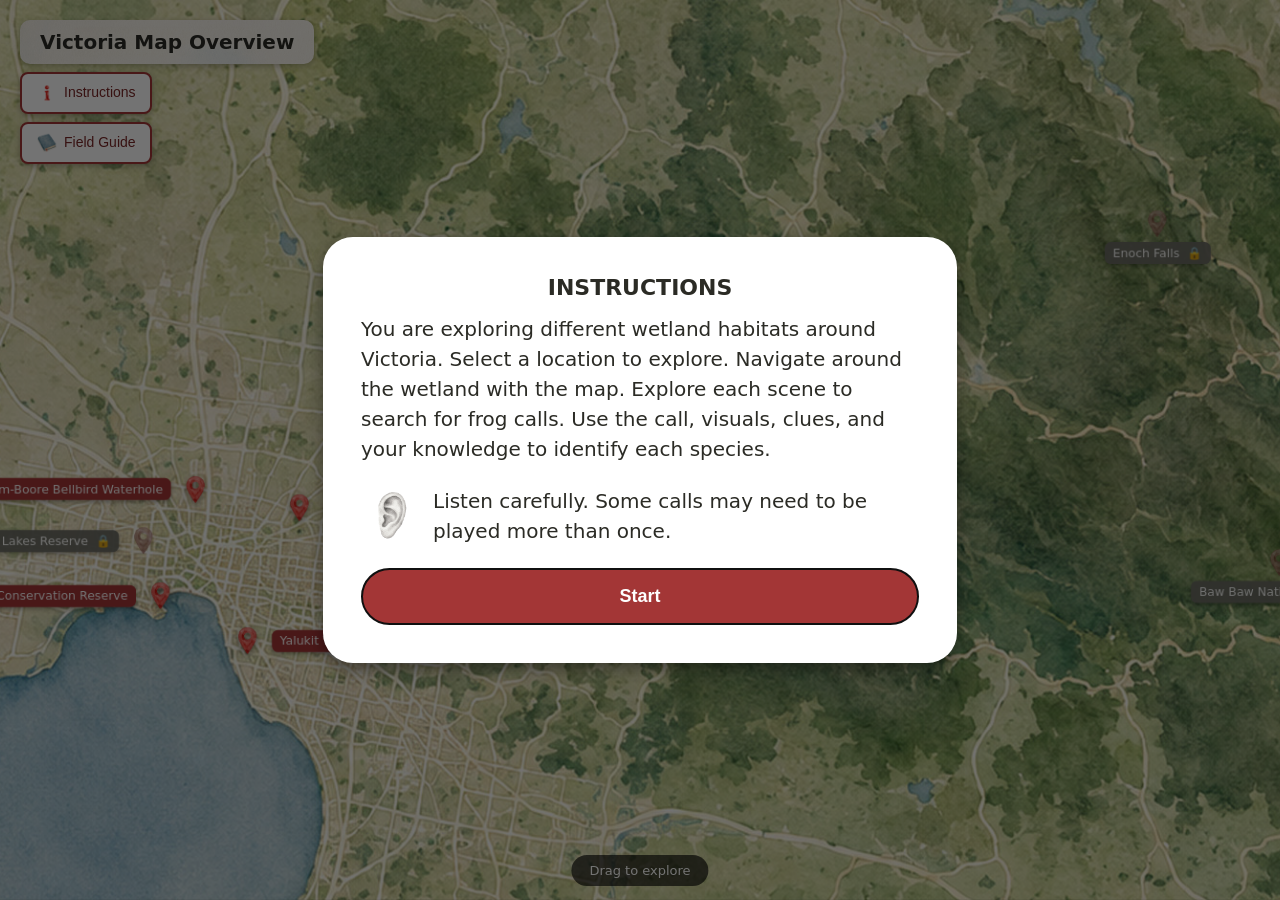
==== prototype/index.html @ f216d584 "Add Instructions button, wire in Jawbone and Trin Warren reserves, fix duplicate quiz sets - Map Ove" ====
<!DOCTYPE html>
<html lang="en">
<head>
<meta charset="UTF-8">
<meta name="viewport" content="width=device-width, initial-scale=1.0">
<title>Frog Explorer — Prototype (One Loop)</title>
<link rel="stylesheet" href="styles.css">
</head>
<body>

<div id="app">
  <!-- Wraps everything except the intro dialog below, so opening the intro
       can make this whole thing `inert` — otherwise nothing stops a
       keyboard/screen-reader user from reaching the Map Overview underneath
       while the modal is still supposed to be blocking it (see the
       intro-start-btn listener in script.js). -->
  <div id="app-content">
  <!-- Shared one-shot "play this frog's call" preview player — used by both
       the Field Guide facts page and the quiz's frog photo sound button. -->
  <audio id="preview-audio" preload="auto"></audio>
  <!-- One-shot "event just happened" feedback stings (guess results, scene
       navigation, frog found/escaped, Field Guide open/page-turn) —
       separate from preview-audio so a guess sting can't interrupt/be
       interrupted by the player previewing a frog's call. -->
  <audio id="feedback-audio" preload="auto"></audio>
  <!-- Mouse-hover blip on interactive elements (see HOVER_SOUND_SELECTOR,
       script.js) — its own channel so a stray hover can't cut off one of
       the more meaningful stings above mid-playback. Only ever plays this
       one sound, so its src is fixed here rather than set from JS each
       time (unlike feedback-audio, which switches source per event). -->
  <audio id="hover-audio" src="../assets/overlays/feedback-sounds/button_hover.mp3" preload="auto"></audio>

  <!-- ===================== MAP OVERVIEW ===================== -->
  <section id="screen-map" class="screen active">
    <div class="map-bg-wrap" id="map-bg-wrap">
      <div class="map-pan-layer" id="map-pan-layer">
        <img class="map-photo-img" id="map-photo-img" src="../assets/scenes/victoria-map-overview.jpg" alt="Illustrated watercolor map of Victoria, Australia, centered on Melbourne and Port Phillip Bay. Seven wetland reserve locations are marked: five clustered around Melbourne's bayside and inner suburbs, and two further east in forested hill country." draggable="false">
        <div class="map-pins-frame" id="map-pins-frame">
          <div class="pin unlocked label-right" style="left:25.45%; top:73%;" data-park="yalukit">
            <img class="pin-dot" src="../assets/buttons/Icon_Pin.png" alt="">
            <div class="pin-label">Yalukit Willam Nature Reserve</div>
          </div>

          <div class="pin unlocked label-left" style="left:20%; top:68%;" data-park="jawbone"><img class="pin-dot" src="../assets/buttons/Icon_Pin.png" alt=""><div class="pin-label">Jawbone Nature Conservation Reserve</div></div>
          <div class="pin locked label-left" style="left:18.95%; top:61.93%;"><img class="pin-dot" src="../assets/buttons/Icon_Pin.png" alt=""><div class="pin-label">Newport Lakes Reserve <span class="lock">🔒</span></div></div>
          <div class="pin unlocked label-right" style="left:28.71%; top:58.27%;" data-park="rosanna"><img class="pin-dot" src="../assets/buttons/Icon_Pin.png" alt=""><div class="pin-label">The Rosanna Golf Club</div></div>
          <div class="pin unlocked label-left" style="left:22.20%; top:56.17%;" data-park="trin"><img class="pin-dot" src="../assets/buttons/Icon_Pin.png" alt=""><div class="pin-label">Trin Warren Tam-Boore Bellbird Waterhole</div></div>
          <div class="pin locked" style="left:82.37%; top:29.38%;"><img class="pin-dot" src="../assets/buttons/Icon_Pin.png" alt=""><div class="pin-label">Enoch Falls <span class="lock">🔒</span></div></div>
          <div class="pin locked" style="left:90%; top:66.98%;"><img class="pin-dot" src="../assets/buttons/Icon_Pin.png" alt=""><div class="pin-label">Baw Baw National Park <span class="lock">🔒</span></div></div>
        </div>
      </div>
      <div class="drag-hint" id="map-drag-hint">Drag to explore</div>
    </div>
    <!-- Small-screen-only: arrows pointing toward pins currently panned out
         of view — populated/positioned by setupOffscreenIndicators() in
         script.js. Hidden above 768px via CSS, same breakpoint as .drag-hint.
         aria-hidden: purely decorative/redundant with the pins themselves
         (already focusable and labeled) — without this, a screen reader
         would announce a meaningless "➤" per off-screen pin. -->
    <div class="offscreen-indicators" id="map-offscreen-indicators" aria-hidden="true"></div>
    <div class="top-bar">
      <h1 class="title-chip" id="map-title" tabindex="-1">Victoria Map Overview</h1>
      <button class="icon-btn" data-action="show-instructions" title="Instructions"><img src="../assets/buttons/Icon_Instruction.png" alt="">Instructions</button>
      <button class="icon-btn" data-goto="fieldguide" title="Field Guide"><img src="../assets/buttons/Icon_Journal.png" alt="">Field Guide</button>
    </div>
  </section>

  <!-- ===================== PARK MAP ===================== -->
  <section id="screen-park" class="screen">
    <div class="map-bg-wrap" id="park-bg-wrap">
      <div class="map-pan-layer" id="park-pan-layer">
        <img class="map-photo-img" id="park-map-img" src="../assets/scenes/yalukit-willam-nature-reserve/Yalukit Willam Nature Reserve Map.jpg" alt="Illustrated aerial map of Yalukit Willam Nature Reserve, showing a chain of ponds and wetlands connected by walking paths and bordered by scattered trees. A sports oval sits to the northwest of the reserve, and a residential street grid borders it to the east." draggable="false">
        <div class="map-pins-frame" id="map-points"></div>
      </div>
      <div class="drag-hint" id="park-drag-hint">Drag to explore</div>
    </div>
    <div class="top-bar">
      <h1 class="title-chip" id="park-title" tabindex="-1">Yalukit Willam Nature Reserve</h1>
      <button class="icon-btn" data-goto="map" title="Main Map"><img src="../assets/buttons/Icon_Overview.png" alt="">Main Map</button>
    </div>
  </section>

  <!-- ===================== SCENE ===================== -->
  <section id="screen-scene" class="screen">
    <div class="scene-bg-wrap" id="scene-bg-wrap">
      <div class="scene-backdrop" id="scene-backdrop"></div>
      <img class="scene-photo-img" id="scene-photo-img" src="" alt="" draggable="false">
      <video class="scene-photo-img media-hidden" id="scene-video" muted autoplay loop playsinline></video>
      <div class="drag-hint" id="scene-drag-hint">Drag to explore</div>
    </div>
    <div id="hotspot-layer"></div>
    <audio id="scene-ambient-audio" loop preload="auto"></audio>
    <audio id="frog-call-audio" loop preload="auto"></audio>
    <div class="top-bar">
      <h1 class="title-chip" id="scene-title" tabindex="-1">Scene</h1>
      <div class="subtitle-chip" id="scene-subtitle">Subtitle</div>
      <!-- Nested here (not a standalone top-right button, unlike the Field
           Guide's identical-looking Close/Print) so that on mobile it can
           stack below the title chips using .top-bar's own flex-column
           layout — robust to the title stack's actual rendered height
           (e.g. a long reserve name wrapping) rather than a guessed fixed
           offset. Desktop pops it back out to the usual top-right corner
           via position:fixed (styles.css), which ignores this nesting
           entirely, so nothing about its established desktop position
           changes. -->
      <button class="icon-btn top-right" id="scene-mute-btn" title="Mute scene sound" aria-label="Mute scene sound"><img id="scene-mute-icon" src="../assets/buttons/Btn_Sound.png" alt="Mute scene sound"></button>
    </div>
    <button class="icon-btn scene-map-btn" id="scene-map-btn" data-goto="park" title="Reserve Map"><img src="../assets/buttons/Icon_Map.png" alt="">Reserve Map</button>

    <div class="call-indicator" id="call-indicator" hidden>
      <span class="sound-icon">🔊</span> A frog call is echoing somewhere in this scene…
    </div>
    <div class="toast" id="scene-toast" hidden></div>
  </section>

  <!-- ===================== QUIZ ===================== -->
  <section id="screen-quiz" class="screen">
    <!-- Announces guess results for screen readers — a correct/incorrect
         guess only ever showed as a visual/audio cue otherwise (drop-field
         text, buzz overlay, feedback sound). See onCorrectGuess()/
         onWrongGuess() in script.js. -->
    <div class="sr-only" id="quiz-live-status" aria-live="polite"></div>
    <div class="scene-bg dim" id="quiz-bg"></div>
    <div class="quiz-panel">
      <!-- stagger-immediate/stagger-motion (styles.css) are the staggered
           reveal's un-revealed base state, baked in here (not added by JS
           at open time) so it's in place before the very first paint — see
           runStagger() in script.js. -->
      <div class="frog-card stagger-immediate stagger-motion">
        <h2 class="frog-card-title" id="frog-card-title" tabindex="-1">Which frog is calling?</h2>
        <div class="frog-photo" id="quiz-frog-photo"></div>
        <div class="drop-field" id="drop-field" data-state="empty">
          <span class="drop-hint">Drag frog name here</span>
        </div>
      </div>
    </div>
    <!-- Second wave of the same reveal — stagger-motion here too since the
         quiz's labels "pop" like the frog card does (unlike the Field
         Guide's chrome, which just fades — see runStagger()). -->
    <div class="quiz-bottom-band stagger-delayed stagger-motion">
      <div class="label-row" id="label-row"></div>
      <div class="hint-box" id="hint-box" hidden></div>
    </div>
    <div class="buzz-overlay" id="buzz-overlay" hidden>✗✗✗</div>
  </section>

  <!-- ===================== SUCCESS ===================== -->
  <section id="screen-success" class="screen">
    <div class="scene-bg dim" id="success-bg"></div>
    <div class="result-stack">
      <div class="result-card success-card">
        <div class="frog-photo big" id="success-photo">🐸</div>
        <p class="success-text" id="success-text" tabindex="-1">Woohoo! You have found the</p>
        <div class="species-pill success-pill" id="success-species"></div>
        <button class="action-btn" data-goto="fieldguide"><img src="../assets/buttons/Icon_Journal.png" alt="">Check the Field Guide</button>
      </div>
      <div class="result-actions">
        <button class="action-btn" data-action="return-map"><img src="../assets/buttons/Icon_Overview.png" alt="">Return to Main Map</button>
      </div>
    </div>
  </section>

  <!-- ===================== FAIL ===================== -->
  <section id="screen-fail" class="screen">
    <div class="scene-bg dim" id="fail-bg"></div>
    <div class="result-card fail-card">
      <div class="fail-mark"><img src="../assets/overlays/frog-escaped.jpg" alt="The frog escaped"></div>
      <p class="fail-text" id="fail-text" tabindex="-1">The frog has fled. Look for it again in another scene!</p>
      <button class="action-btn" data-action="open-park-map"><img src="../assets/buttons/Icon_Map.png" alt="">Open the Reserve's Map</button>
    </div>
  </section>

  <!-- ===================== FIELD GUIDE ===================== -->
  <section id="screen-fieldguide" class="screen">
    <!-- Focused on open (openFieldGuide(), script.js) so a screen reader
         has something to land on and announce — the screen had no heading
         at all before, and opening it (like closing it) hides whatever was
         focused previously, which the browser resolves by silently
         blurring to <body> with no orientation cue. Visually hidden since
         the book/paper-sheet art already conveys "Field Guide" to sighted
         users.
         aria-describedby references BOTH empty-state messages below
         (desktop and mobile) rather than picking one in JS based on
         viewport/discovery state — a referenced element that's hidden
         (the HTML `hidden` attribute, or display:none from the
         768px book/mobile breakpoint) is automatically excluded from the
         computed description by every major browser/screen reader, so
         whichever one is NOT currently showing contributes nothing. The
         net effect: "Field Guide" alone once a species has been found (both
         messages hidden), or "Field Guide, Explore and search for the
         frogs to populate the guide." right on open while the guide is
         still empty — confirmed with the user 2026-09-18 as the preferred
         combination over replacing this focus target with the message
         alone, so the screen doesn't lose its own identity announcement. -->
    <h2 class="sr-only" id="fg-heading" tabindex="-1" aria-describedby="fg-empty-message fg-mobile-empty-message">Field Guide</h2>
    <!-- Announces page turns (fg-prev/fg-next) for screen readers — the
         visible content swaps silently otherwise, with no other signal
         that anything changed. Kept separate from the page content itself
         (rather than making #fg-page-left/right aria-live) so each turn
         announces one concise line, not the whole page's text. -->
    <div class="sr-only" id="fg-live-status" aria-live="polite"></div>
    <div class="scene-bg dim" id="fg-bg"></div>
    <!-- stagger-delayed (styles.css) = the Field Guide's second wave, baked
         in here rather than added by JS at open time so the un-revealed
         base state is in place before the very first paint — see
         runStagger() in script.js. Fade-only (no stagger-motion), unlike
         the quiz's second wave. -->
    <button class="icon-btn top-right stagger-delayed" data-action="close-fieldguide" title="Close Field Guide"><img src="../assets/buttons/Btn_X.png" alt="Close Field Guide"></button>
    <button class="icon-btn top-right print-btn stagger-delayed" data-action="print-fieldguide" title="Print Field Guide"><img src="../assets/buttons/Btn_Print.png" alt="Print Field Guide"></button>
    <div class="book stagger-immediate stagger-motion" id="fg-book">
      <div class="book-page left" id="fg-page-left"></div>
      <div class="book-page right" id="fg-page-right"></div>
      <!-- Same "X of 7" on both corners, matching the screen-reader page-turn
           announcement — one spread = one species, not two separate pages,
           so the left/right halves share a single page number. Placed as
           siblings of .book-page (not inside it), since .book-page scrolls
           internally and this shouldn't scroll away with the content. -->
      <div class="fg-page-num fg-page-num-left" id="fg-page-num-left"></div>
      <div class="fg-page-num fg-page-num-right" id="fg-page-num-right"></div>
      <button class="page-arrow left stagger-delayed" id="fg-prev"><img src="../assets/buttons/Btn_Left.png" alt="Field Guide Previous Page"></button>
      <button class="page-arrow right stagger-delayed" id="fg-next"><img src="../assets/buttons/Btn_Right.png" alt="Field Guide Next Page"></button>
      <div class="fg-empty-overlay" id="fg-empty-overlay" hidden>
        <p id="fg-empty-message">Explore and search for the frogs to populate the guide.</p>
      </div>
    </div>
    <div class="fg-mobile" id="fg-mobile">
      <div class="fg-mobile-scroll stagger-immediate stagger-motion" id="fg-mobile-scroll"></div>
      <div class="fg-empty-overlay stagger-immediate stagger-motion" id="fg-mobile-empty-overlay" hidden>
        <p id="fg-mobile-empty-message">Explore and search for the frogs to populate the guide.</p>
      </div>
      <div class="fg-mobile-arrows">
        <button class="fg-mobile-arrow stagger-delayed" id="fg-mobile-up" title="Field Guide Previous Page"><img src="../assets/buttons/Btn_Up.png" alt="Field Guide Previous Page"></button>
        <button class="fg-mobile-arrow stagger-delayed" id="fg-mobile-down" title="Field Guide Next Page"><img src="../assets/buttons/Btn_Down.png" alt="Field Guide Next Page"></button>
      </div>
    </div>
    <div id="fg-print-pages" class="print-only"></div>
  </section>
  </div>

  <!-- ===================== INTRO INSTRUCTIONS ===================== -->
  <!-- role="dialog" + aria-modal + aria-labelledby/aria-describedby so a
       screen reader announces this as a dialog (not just more page content)
       and reads its actual text, not a mystery unlabeled region. Focus is
       moved onto intro-start-btn on load and #app-content is made inert
       (script.js) so keyboard/AT users can't reach the page underneath
       until this is dismissed — mirrors the sighted-user experience, where
       the dimmed backdrop already blocks clicking through to it. -->
  <div class="intro-overlay" id="intro-overlay" role="dialog" aria-modal="true" aria-labelledby="intro-title" aria-describedby="intro-desc">
    <div class="intro-card">
      <h2 class="intro-title" id="intro-title">Instructions</h2>
      <p id="intro-desc">You are exploring different wetland habitats around Victoria. Select a location to explore. Navigate around the wetland with the map. Explore each scene to search for frog calls. Use the call, visuals, clues, and your knowledge to identify each species.</p>
      <p class="intro-listen"><img src="../assets/buttons/Icon_Ear.png" alt="" class="intro-ear-icon">Listen carefully. Some calls may need to be played more than once.</p>
      <button class="action-btn intro-start-btn" id="intro-start-btn">Start</button>
    </div>
  </div>

</div>

<script src="script.js"></script>
</body>
</html>
---- prototype/styles.css ----
:root {
  --brand-red: #a33636;
  --brand-red-dark: #7a2626;
  --cream: #f3ecd9;
  --ink: #2b2b25;
  --success-green: #cfe3b5;
  --success-green-dark: #3d5a2c;
  --fail-pink: #f1c9c9;
  --fail-red-dark: #8f2b2b;
  font-family: 'Segoe UI', system-ui, -apple-system, sans-serif;
}

* { box-sizing: border-box; }

/* Visually hides content while keeping it available to screen readers —
   standard "sr-only" pattern (clip, not display:none/visibility:hidden,
   since either of those would also remove it from the accessibility tree,
   defeating the point). Used for headings/live-regions that exist purely
   for AT orientation and announcements, not sighted users. */
.sr-only {
  position: absolute;
  width: 1px; height: 1px;
  padding: 0; margin: -1px;
  overflow: hidden;
  clip: rect(0, 0, 0, 0);
  white-space: nowrap;
  border: 0;
}

html, body {
  margin: 0;
  height: 100%;
  background: #111;
  color: var(--ink);
  overflow: hidden;
}

#app {
  position: absolute;
  inset: 0;
  overflow: hidden;
}

.screen {
  position: absolute;
  inset: 0;
  display: none;
}
.screen.active { display: block; }

/* Scene transitions — only used for specific navigation edges, wired up via
   transitionShowScreen() in script.js: Map Overview → Reserve Map
   (zoom-fade, "diving in"), Reserve Map → a scene (fade), a scene or the
   fail screen → Reserve Map (fade, the reverse of the previous), and
   Reserve Map → Map Overview (zoom-out, the reverse of zoom-fade — scales
   down/out instead of up/in). Every other navigation in the app still uses
   the plain instant showScreen() above, unchanged. Outgoing and incoming
   screens are both `.active` (display:block) for the ~300–380ms window the
   two animations overlap in, driven by animation classes layered on top of
   the existing display toggle rather than replacing it. */
.screen.screen-exit-fade,
.screen.screen-exit-zoom-fade,
.screen.screen-exit-zoom-out { pointer-events: none; }
.screen-exit-fade { animation: screen-fade-out 320ms ease forwards; }
.screen-exit-zoom-fade { animation: screen-zoomfade-out 380ms ease forwards; }
.screen-exit-zoom-out { animation: screen-zoomout-out 380ms ease forwards; }
.screen-enter-fade { animation: screen-fade-in 320ms ease-out backwards; }
.screen-enter-zoom-fade { animation: screen-zoomfade-in 380ms ease-out backwards; }
.screen-enter-zoom-out { animation: screen-zoomout-in 380ms ease-out backwards; }
@keyframes screen-fade-out { to { opacity: 0; } }
@keyframes screen-fade-in { from { opacity: 0; } }
@keyframes screen-zoomfade-out { to { opacity: 0; transform: scale(1.06); } }
@keyframes screen-zoomfade-in { from { opacity: 0; transform: scale(0.94); } }
@keyframes screen-zoomout-out { to { opacity: 0; transform: scale(0.94); } }
@keyframes screen-zoomout-in { from { opacity: 0; transform: scale(1.06); } }

/* ===================== Staggered reveal (quiz / Field Guide open) ===================== */
/* Two-tier reveal used when the quiz or the Field Guide opens — driven by
   runStagger() in script.js, which adds/removes .stagger-in. Base opacity
   (and, for .stagger-motion elements, transform) live directly on these
   classes so the un-revealed state is in place from the very first frame,
   before any JS runs.
   Timing is one axis (.stagger-immediate vs. .stagger-delayed, the two
   waves), motion is a separate axis (.stagger-motion: translateY "pop" +
   fade; its absence: plain fade, no motion) — the two don't always pair the
   same way. The quiz's second wave (species labels) still "pops" like its
   first wave does; the Field Guide's second wave (Close/Print/page-turn
   buttons) deliberately doesn't — a quieter treatment for controls vs.
   content. Both timing classes are pointer-events:none until revealed, for
   mouse/touch specifically, so an early click can't land on a not-yet-
   visible control (see runStagger()'s comment for why) — screen readers/
   keyboard are unaffected either way, since this only ever changes opacity/
   transform/pointer-events, never visibility or the DOM itself. */
.stagger-immediate,
.stagger-delayed {
  opacity: 0;
  pointer-events: none;
  transition: opacity 380ms ease-out;
}
.stagger-immediate.stagger-motion,
.stagger-delayed.stagger-motion {
  transform: translateY(28px);
  transition: opacity 420ms ease-out, transform 420ms ease-out;
}
.stagger-immediate.stagger-in,
.stagger-delayed.stagger-in {
  opacity: 1;
  pointer-events: auto;
}
.stagger-immediate.stagger-motion.stagger-in,
.stagger-delayed.stagger-motion.stagger-in {
  transform: translateY(0);
}
/* .book already carries its own centering transform (translate(-50%,-50%)),
   which a plain translateY on .stagger-motion would otherwise overwrite
   outright rather than combine with — so it gets its own pop-in transform
   values that fold the offset into that same translate(). */
.book.stagger-motion {
  transform: translate(-50%, calc(-50% + 28px));
}
.book.stagger-motion.stagger-in {
  transform: translate(-50%, -50%);
}

/* ===================== Placeholder art blocks ===================== */
.scene-bg {
  position: absolute;
  inset: 0;
  display: flex;
  align-items: center;
  justify-content: center;
}
.scene-bg.dim::after {
  content: "";
  position: absolute; inset: 0;
  background: rgba(0,0,0,0.35);
}

/* ===================== Locked images (letterboxed, no crop) ===================== */
/* Used by scene screens when not in pannable mode — pairs a full-bleed
   blurred backdrop with a sharp, uncropped, centered photo, so an overlay
   of interactive points can be locked to the photo's true content. Kept
   available even though every current scene is pannable, in case a future
   scene doesn't have drag-pan media. */
.scene-bg-wrap {
  position: absolute;
  inset: 0;
  display: flex;
  align-items: center;
  justify-content: center;
  overflow: hidden;
  background: #1c2415;
}
.scene-backdrop {
  position: absolute;
  inset: 0;
  background-size: cover;
  background-position: center;
  filter: blur(24px) brightness(0.5);
  transform: scale(1.15);
}
.scene-photo-img {
  position: relative;
  display: block;
  max-width: 100%;
  max-height: 100%;
  box-shadow: 0 10px 40px rgba(0,0,0,0.5);
}
/* Overrides any element's own `display` rule — used to swap between the
   scene's <img> and <video> without the two ever showing at once. */
.media-hidden { display: none !important; }

/* ===================== Drag-to-pan images (fills the screen, no crop lost) ===================== */
/* Used by the map overview, the reserve map, and pannable scenes — the
   photo is scaled to always cover the viewport and can be dragged to
   reveal the rest. */
.map-bg-wrap {
  position: absolute;
  inset: 0;
  overflow: hidden;
  background: #1c2415;
  cursor: grab;
  user-select: none;
  touch-action: none;
}
.map-bg-wrap.dragging { cursor: grabbing; }
/* The image and its pins share one positioned/transformed layer, so a pin's
   plain CSS % position is always relative to the image's true content —
   no separate JS math to keep them in sync, and nothing to fall out of
   sync when the layer's size/position changes on drag or resize. */
.map-pan-layer {
  position: absolute;
  top: 0; left: 0;
  will-change: transform;
}
.map-photo-img {
  display: block;
  width: 100%;
  height: 100%;
  -webkit-user-drag: none;
}
.map-pins-frame {
  position: absolute;
  inset: 0;
  z-index: 5;
  pointer-events: none;
}
.scene-bg-wrap.pannable {
  cursor: grab;
  user-select: none;
  touch-action: pan-y;
}
.scene-bg-wrap.pannable.dragging { cursor: grabbing; }
.scene-bg-wrap.pannable .scene-backdrop { display: none; }
.scene-bg-wrap.pannable .scene-photo-img {
  position: absolute;
  top: 0; left: 0;
  max-width: none;
  max-height: none;
  will-change: transform;
  -webkit-user-drag: none;
}
.drag-hint {
  position: absolute;
  bottom: 64px; left: 50%;
  transform: translateX(-50%);
  background: rgba(0,0,0,0.65);
  color: white;
  padding: 8px 18px;
  border-radius: 20px;
  font-size: 13px;
  z-index: 6;
  opacity: 0;
  pointer-events: none;
  transition: opacity 0.5s ease;
}
.drag-hint.show { opacity: 1; }
/* Sits lower than the other two drag-hints (park/scene, still at the base
   bottom: 64px) — this is the spot the now-removed .scope-note ("Other
   locations are greyed out...") used to occupy on the Map Overview. */
#map-drag-hint { bottom: 14px; }

/* Map Overview only: one arrow per pin, shown only while that pin is panned
   out of view — see setupOffscreenIndicators() in script.js, which reads
   live getBoundingClientRect() positions rather than the drag controller's
   internal pan state, so the two stay decoupled. */
.offscreen-indicators {
  position: absolute;
  inset: 0;
  pointer-events: none;
  z-index: 7;
}
.offscreen-indicator {
  position: absolute;
  transform: translate(-50%, -50%);
  width: 26px; height: 26px;
  border-radius: 50%;
  background: white;
  border: 2px solid var(--brand-red);
  color: var(--brand-red-dark);
  display: flex; align-items: center; justify-content: center;
  font-size: 13px;
  box-shadow: 0 2px 6px rgba(0,0,0,0.35);
}
.offscreen-indicator[hidden] { display: none; }
.offscreen-indicator.locked { border-color: #6b6b63; color: #6b6b63; opacity: 0.85; }
.offscreen-arrow { display: inline-block; }

/* Above this width there's enough room for the nav icons/buttons to stay
   clearly visible, so the extra hint isn't needed — the JS timer/class
   toggling behind it still runs either way, this just suppresses display.
   #map-drag-hint is exempted: per 2026-09-14 request, the Map Overview's
   hint (the very first screen of the experience) stays visible at every
   screen size, unlike the Reserve Map's and each scene's hints. */
@media (min-width: 769px) {
  .drag-hint:not(#map-drag-hint) { display: none; }
  .offscreen-indicators { display: none; }
}

/* ===================== Top bar / chips ===================== */
.top-bar {
  position: absolute;
  top: 20px; left: 20px;
  z-index: 5;
  display: flex;
  gap: 10px;
  align-items: center;
}
#screen-scene .top-bar,
#screen-park .top-bar,
#screen-map .top-bar {
  flex-direction: column;
  align-items: flex-start;
  gap: 8px;
}
.title-chip {
  background: var(--cream) url('../assets/overlays/Paper-Texture.jpg') center/cover;
  padding: 10px 20px;
  border-radius: 10px;
  margin: 0;
  font-size: 20px;
  box-shadow: 0 2px 6px rgba(0,0,0,0.25);
}
.subtitle-chip {
  background: var(--cream) url('../assets/overlays/Paper-Texture.jpg') center/cover;
  padding: 6px 14px;
  border-radius: 8px;
  font-size: 13px;
  box-shadow: 0 2px 6px rgba(0,0,0,0.2);
}

.icon-btn {
  background: white;
  color: var(--brand-red-dark);
  border: 2px solid var(--brand-red);
  border-radius: 8px;
  padding: 8px 14px;
  font-size: 14px;
  cursor: pointer;
  box-shadow: 0 2px 6px rgba(0,0,0,0.3);
}
/* Neutral grey (#e6e5e2), matching .sound-btn's ("play frog call") hover —
   was the brand-red-family pink #fdeceb, changed 2026-09-17 for consistency
   across every button's hover, .species-label and .intro-start-btn excepted
   (the former's hover carries other meaning; the latter is a deliberately
   different filled-red style, kept as its own darken-on-hover). */
.icon-btn:hover { background: #e6e5e2; }
.icon-btn img,
.action-btn img,
.page-arrow img {
  border-radius: 50%;
  object-fit: cover;
}
.icon-btn img { width: 22px; height: 22px; vertical-align: middle; margin-right: 6px; }
/* Field Guide's own Close/Print buttons, 30% bigger than the original 44px. */
.icon-btn.top-right {
  position: absolute;
  top: 20px; right: 20px;
  z-index: 6;
  border-radius: 50%;
  width: 57px; height: 57px;
  font-size: 23px;
  display: flex; align-items: center; justify-content: center;
  padding: 0;
}
.icon-btn.top-right.print-btn { top: 87px; }
.icon-btn.top-right img {
  width: 31px; height: 31px;
  margin-right: 0;
}
/* #scene-mute-btn is nested inside .top-bar (index.html) specifically so it
   can stack under the title chips on mobile. Below 768px it drops out of
   .icon-btn.top-right's absolute positioning to become a normal flex item
   (an ID selector beats the two-class .icon-btn.top-right rule regardless
   of source order) — .top-bar's own flex-column + gap then place it below
   the titles automatically, however tall that stack renders. At 769px+, it
   switches to position:fixed (not absolute) so it escapes .top-bar's own
   box entirely and re-anchors to the actual viewport corner — every .screen
   already fills the viewport exactly with no internal scroll, so this reads
   identically to the old plain position:absolute it had before being
   nested. */
@media (max-width: 768px) {
  #scene-mute-btn {
    position: static;
  }
}
@media (min-width: 769px) {
  #scene-mute-btn {
    position: fixed;
    top: 20px;
    right: 20px;
  }
}
.action-btn img { width: 20px; height: 20px; vertical-align: middle; margin-right: 6px; }

/* ===================== Map pins ===================== */
.pin {
  position: absolute;
  transform: translate(-50%, -100%);
  text-align: center;
  cursor: default;
  z-index: 3;
  pointer-events: auto;
}
.pin.unlocked { cursor: pointer; }
/* .pin/.map-point/.hotspot are plain divs made keyboard-operable in JS
   (makeKeyboardClickable()) rather than real <button>s, so they don't
   automatically get a browser focus ring — this gives them an explicit,
   clearly visible one against busy photo/map backgrounds. Locked pins are
   never given tabindex, so this never shows on them. */
.pin:focus-visible, .map-point:focus-visible, .hotspot:focus-visible {
  outline: 3px solid white;
  outline-offset: 3px;
  box-shadow: 0 0 0 6px rgba(163,54,54,0.6);
  border-radius: 4px;
}
.pin-dot { width: 33px; height: auto; display: block; margin: 0 auto; filter: drop-shadow(0 2px 3px rgba(0,0,0,0.4)); }
.pin.unlocked .pin-dot { animation: bob 1.6s ease-in-out infinite; }
@keyframes bob { 0%,100%{ transform: translateY(0);} 50%{ transform: translateY(-6px);} }

.pin-label {
  display: inline-block;
  margin-top: 2px;
  background: var(--brand-red);
  color: white;
  font-size: 12px;
  padding: 4px 8px;
  border-radius: 6px;
  white-space: nowrap;
  box-shadow: 0 2px 4px rgba(0,0,0,0.3);
  transition: transform 0.15s ease;
}
/* :not(.label-right):not(.label-left) so this doesn't clobber the
   translateY(-50%) those two variants rely on for vertical centering — see
   the composed hover rule alongside that transform further down. */
.pin:not(.label-right):not(.label-left):hover .pin-label { transform: scale(1.1); }
/* opacity 0.85 measured under 4.5:1 against a plausible light patch of the
   map photo bleeding through; 0.95 keeps white text safely above 4.5:1
   without changing how "locked" reads visually. */
.pin.locked .pin-label { background: #6b6b63; opacity: 0.95; }
.pin.locked .pin-dot { opacity: 0.6; filter: grayscale(0.6); }
/* Darker green + white text (2026-09-18) — the previous light --success-green
   background with --success-green-dark text blended into the map photo.
   Swapped which of the pair is background vs. text instead of inventing a
   new color: white on --success-green-dark measures ~7.8:1, comfortably
   clear of WCAG AA (4.5:1) for this pill's 12px text. */
.pin.found .pin-label { background: var(--success-green-dark); color: white; }
.lock { margin-left: 4px; }

/* Pulls the label out of normal flow and beside the icon instead of stacked
   below it — for labels that would otherwise crowd a neighbour. Taking the
   label out of flow also means the .pin container's box shrinks to just the
   icon, so the existing translate(-50%, -100%) on .pin still anchors the
   icon (not the icon+label pair) exactly on the marked point. */
.pin.label-right .pin-label,
.pin.label-left .pin-label {
  position: absolute;
  top: 50%;
  transform: translateY(-50%);
  margin-top: 0;
}
/* Composed with the translateY(-50%) above (not a plain scale()) so
   hovering doesn't knock these two variants off their vertical centering. */
.pin.label-right:hover .pin-label,
.pin.label-left:hover .pin-label {
  transform: translateY(-50%) scale(1.1);
}
.pin.label-right .pin-label { left: calc(100% + 8px); }
.pin.label-left .pin-label { right: calc(100% + 8px); }


/* ===================== Park map points ===================== */
.map-point {
  position: absolute;
  transform: translate(-50%, -50%);
  cursor: pointer;
  pointer-events: auto;
}
.map-point-dot {
  width: 26px; height: 26px;
  border-radius: 50%;
  background: white;
  border: 3px solid var(--brand-red);
  box-shadow: 0 2px 6px rgba(0,0,0,0.35);
}
.map-point.sounding .map-point-dot {
  animation: pulse-ring 1.4s ease-out infinite;
}
.scene-card {
  position: absolute;
  bottom: calc(100% + 12px);
  left: 50%;
  transform: translateX(-50%);
  width: 190px;
  background: var(--cream);
  border-radius: 12px;
  padding: 14px;
  box-shadow: 0 3px 8px rgba(0,0,0,0.3);
  text-align: center;
  opacity: 0;
  visibility: hidden;
  transition: opacity 0.15s;
  /* No pointer-events:none here (WCAG 1.4.13, "Hoverable") — this is a
     descendant of .map-point, so moving the mouse from the dot onto the
     popup card itself needs to keep counting as hovering .map-point (it
     already would, being a descendant) rather than the popup blocking its
     own hit-testing and dropping straight through to whatever's behind it.
     visibility:hidden above already keeps it out of hit-testing while
     actually hidden, so this isn't needed for that case either. Doesn't
     interfere with the reserve map's drag-pan controller, which already
     excludes any pointerdown originating from within .map-point via
     closest(".map-point"), regardless of pointer-events. */
}
.map-point:hover .scene-card,
.map-point:focus .scene-card {
  opacity: 1;
  visibility: visible;
}
.map-point.flip-down .scene-card {
  bottom: auto;
  top: calc(100% + 12px);
}
.scene-card .thumb {
  height: 80px;
  border-radius: 8px;
  margin-bottom: 8px;
  background-size: cover;
  background-position: center;
}
.scene-card .name { font-size: 14px; font-weight: 600; }
.scene-card .sound-flag {
  margin-top: 6px;
  font-size: 12px;
  color: var(--brand-red-dark);
}

/* ===================== Scene / hotspots ===================== */
#hotspot-layer { position: absolute; z-index: 2; pointer-events: none; }
.hotspot {
  position: absolute;
  width: 54px; height: 54px;
  transform: translate(-50%, -50%);
  border-radius: 50%;
  background: rgba(255,255,255,0.85);
  border: 3px solid white;
  display: flex; align-items: center; justify-content: center;
  font-size: 22px;
  cursor: pointer;
  box-shadow: 0 2px 6px rgba(0,0,0,0.35);
  pointer-events: auto;
  opacity: 0.5;
  transition: opacity 0.15s, background 0.15s;
}
.hotspot:hover { background: white; opacity: 1; }
.hotspot img { width: 100%; height: 100%; object-fit: cover; border-radius: 50%; }
.hotspot.sounding {
  animation: pulse-ring-white 1.4s ease-out infinite;
}
/* Reserve map's sounding scene-point marker uses the original red
   pulse-ring (below) — this white variant is scoped to scene hotspots only,
   kept as a separate keyframe rather than recoloring the shared one.
   Starting opacity raised 0.7 → 1 (2026-09-16) — still fades to 0 as it
   expands outward (that's what keeps it reading as a pulse rather than a
   ring flashing on/off), just more vivid at the moment each pulse begins. */
@keyframes pulse-ring-white {
  0% { box-shadow: 0 0 0 0 rgba(255,255,255,1); }
  70% { box-shadow: 0 0 0 18px rgba(255,255,255,0); }
  100% { box-shadow: 0 0 0 0 rgba(255,255,255,0); }
}
@keyframes pulse-ring {
  0% { box-shadow: 0 0 0 0 rgba(163,54,54,0.6); }
  70% { box-shadow: 0 0 0 18px rgba(163,54,54,0); }
  100% { box-shadow: 0 0 0 0 rgba(163,54,54,0); }
}

.scene-map-btn {
  position: absolute;
  bottom: 20px; left: 20px;
  z-index: 6;
}
/* Hints toward the Reserve Map once every point in a no-frog scene has been
   checked (see updateSceneMapPulse() in script.js) — reuses the same red
   pulse-ring animation already used for "sounding" markers elsewhere. */
.scene-map-btn.pulse-hint {
  animation: pulse-ring 1.4s ease-out infinite;
}

.call-indicator {
  position: absolute;
  bottom: 20px; left: 50%;
  transform: translateX(-50%);
  background: var(--brand-red);
  color: white;
  padding: 8px 16px;
  border-radius: 20px;
  font-size: 13px;
  z-index: 5;
}
/* Below this width there isn't room for the centered phrase alongside
   .scene-map-btn (fixed bottom-left) without the two overlapping — same
   768px "small screen" breakpoint used elsewhere in the app. Right-aligning
   alone wasn't enough on narrow phones, though: with no width constraint
   the pill just shrinks to fit its single-line text and still reaches far
   enough left (from its right:20px anchor) to overlap .scene-map-btn
   anyway. Capping the width forces it to wrap onto ~2 lines instead,
   trading width for height. */
@media (max-width: 768px) {
  .call-indicator {
    left: auto;
    right: 20px;
    transform: none;
    max-width: 200px;
    text-align: center;
  }
}
.toast {
  position: absolute;
  bottom: 70px; left: 50%;
  transform: translateX(-50%);
  background: rgba(0,0,0,0.75);
  color: white;
  padding: 8px 16px;
  border-radius: 8px;
  font-size: 13px;
  z-index: 5;
}

/* ===================== Quiz ===================== */
.quiz-panel {
  position: absolute;
  top: 60px; left: 50%;
  transform: translateX(-50%);
  text-align: center;
  z-index: 4;
  color: white;
}

/* Sized ~44% bigger than the base .frog-photo/.drop-field (used elsewhere,
   e.g. the success screen's result card) — two successive 20% bumps —
   scoped to .frog-card so only the quiz's frog card is affected. Width caps
   bumped again 2026-09-14 (374px→430px, 38vw→44vw, 260px→300px floor) after
   the first bump still looked narrow at a normal desktop window width. */
.frog-card {
  background: white;
  border-radius: 23px;
  padding: 29px;
  width: min(430px, 44vw, calc(100vh - 440px));
  min-width: 300px;
  box-shadow: 0 6px 16px rgba(0,0,0,0.4);
}
.frog-card-title { margin: 0 0 14px; font-size: 20px; color: var(--ink); }
.frog-card .frog-photo {
  aspect-ratio: 1 / 1;
  height: auto;
  border-radius: 14px;
  margin-bottom: 20px;
}
.frog-card .frog-photo > img { padding: 14px; }
.frog-card .drop-field {
  border-width: 4px;
  border-radius: 13px;
  padding: 15px;
  font-size: 18px;
  min-height: 52px;
}
/* Quiz frog photo: grey instead of the base .frog-photo's light green
   (success/fail keep the green — this is scoped to .frog-card, which only
   the quiz uses). */
.frog-card .frog-photo { background: #e6e6e2; }
.frog-photo {
  position: relative;
  height: 140px;
  display: flex; align-items: center; justify-content: center;
  background: #eef3e4;
  border-radius: 10px;
  margin-bottom: 14px;
  overflow: hidden;
}
/* Child combinator (not a descendant selector) so this only targets the
   frog photo's own <img> — the frog-photo-sound button also nests an <img>
   inside .frog-photo, and this rule's padding + box-sizing:border-box was
   previously leaking onto that icon too, shrinking its content box to ~0
   and making it invisible. */
.frog-photo > img { width: 100%; height: 100%; object-fit: contain; padding: 10px; box-sizing: border-box; }
.frog-photo.big {
  aspect-ratio: 1 / 1;
  height: auto;
  border-radius: 14px;
  margin-bottom: 20px;
}
.frog-photo.big > img { padding: 14px; }
/* Overlaid on a frog photo box — the quiz's frog card and the success
   screen's result card both use this (fail doesn't: it deliberately never
   reveals the correct species, see showFail()). Sized 20% bigger than the
   base .sound-btn overall (two successive 10% bumps: 28px → 31px → 34px). */
.frog-photo-sound {
  position: absolute;
  bottom: 10px; right: 10px;
  z-index: 2;
  width: 34px; height: 34px;
  font-size: 15px;
}
.sound-btn.frog-photo-sound img { width: 20px; height: 20px; }
/* Success screen's button only — centered along the photo's bottom edge
   instead of right-aligned. Its grey outline/hover used to be scoped here
   specifically; both are now the shared .sound-btn default (below), so
   only the positioning remains a success-screen-specific override. */
#success-photo .sound-btn {
  left: 50%;
  right: auto;
  transform: translateX(-50%);
}

.drop-field {
  border: 3px dashed #8c8c86;
  border-radius: 10px;
  padding: 12px;
  font-size: 14px;
  /* #8c8c86 (matches the border) only gave 2.87:1 against the cream
     background — well under WCAG AA's 4.5:1 for normal text. #6b6b63
     (already used elsewhere as the app's "locked/neutral" grey) gives
     4.56:1 here, so it's reused rather than inventing a third grey. */
  color: #6b6b63;
  min-height: 40px;
  display: flex; align-items: center; justify-content: center;
  transition: background 0.15s;
}
/* Shown while dragging a label over the drop zone, or while one is
   click/keyboard-selected (updateDropFieldForSelection(), script.js) — grey
   rather than a red/pink tint, matching the drop-field's own neutral grey
   border/text (#6b6b63) instead of the app's red accent. Same #e6e5e2
   already used for the success screen's sound-button hover. */
.drop-field[data-state="over"] { background: #e6e5e2; }
.drop-field[data-state="filled"] {
  border-style: solid;
  background: #eef3e4;
  color: var(--ink);
}

.quiz-bottom-band {
  position: absolute;
  bottom: 0; left: 0; right: 0;
  z-index: 4;
  background: var(--cream) url('../assets/overlays/Paper-Texture.jpg') center/cover;
  padding: 30px 20px 40px;
  display: flex;
  align-items: center;
  justify-content: center;
  flex-wrap: wrap;
  gap: 16px;
  box-shadow: 0 -2px 10px rgba(0,0,0,0.25);
}
.label-row {
  display: flex;
  justify-content: center;
  gap: 14px;
  flex-wrap: wrap;
}
.species-label {
  background: white;
  border-radius: 26px;
  padding: 13px 22px;
  font-size: 14px;
  text-align: center;
  cursor: grab;
  box-shadow: 0 3px 8px rgba(0,0,0,0.35);
  user-select: none;
  min-width: 165px;
  transition: background 0.15s;
  /* Stops the browser treating a finger-drag as a page scroll, so the
     touch-drag handler in startTouchDrag() (script.js) gets the gesture
     instead. Native mouse drag is unaffected. */
  touch-action: none;
}
.species-label:hover { background: #f2c14e; }
.species-label .latin { font-style: italic; opacity: 0.75; font-size: 12px; display: block; }
.species-label.crossed-out {
  text-decoration: line-through;
  opacity: 0.4;
  cursor: not-allowed;
  pointer-events: none;
}
/* A real (mouse/touch) click selects a label without answering yet — a
   second click on the same one confirms (script.js, openQuiz()'s click
   listener) — added 2026-09-17 so a stray tap/cursor slip can't submit an
   answer outright. Reuses the hover yellow so a selected label still reads
   as "lit up" once the cursor moves off it, plus a red ring so it doesn't
   get lost next to a merely-hovered neighbor. Keyboard Enter/Space bypasses
   this entirely and answers in one step (wired directly in script.js, not
   through this class) — misclicks aren't really a Tab-then-Enter risk. */
.species-label.selected {
  background: #f2c14e;
  box-shadow: 0 3px 8px rgba(0,0,0,0.35), 0 0 0 3px var(--brand-red);
}
/* .species-label is a plain div made keyboard-operable in script.js, not a
   real <button>, so it doesn't get a browser focus ring automatically —
   same outline treatment already used for the map pins/hotspots/scene-
   points. (#drop-field still doesn't need a matching rule — it's clickable
   again since 2026-09-17 (confirms a click-selected label, alongside a
   native/touch drop), but only via onclick, not tabIndex/role, so it's
   still out of the tab order and never needs a focus ring.) */
.species-label:focus-visible {
  outline: 3px solid white;
  outline-offset: 3px;
  box-shadow: 0 0 0 6px rgba(163,54,54,0.6);
}
/* Reachable if a selected label is then also Tab-focused (e.g. focus was
   already there via mouse-then-Tab, or a hybrid input device) — without
   this, :focus-visible's box-shadow would silently win over .selected's at
   equal specificity and hide the selection ring, the same collision fixed
   here for a different combination on 2026-09-15. Only overrides
   box-shadow; the yellow background and white outline both still apply. */
.species-label.selected:focus-visible {
  box-shadow: 0 0 0 6px rgba(163,54,54,0.6), 0 0 0 3px var(--brand-red) inset;
}
/* Follows the finger during a touch-drag (see startTouchDrag() in
   script.js) — the touch equivalent of the OS-rendered drag image a mouse
   drag gets automatically from the native HTML5 drag-and-drop API. */
.drag-ghost {
  position: fixed;
  top: 0; left: 0;
  z-index: 50;
  pointer-events: none;
  cursor: grabbing;
}
.species-label.dragging { opacity: 0.3; }

.hint-box {
  position: absolute;
  bottom: calc(100% + 14px);
  /* left is set per-hover in JS (showHint()), to sit above whichever label
     is actually hovered rather than a fixed spot in the band. */
  background: #f2c14e;
  color: #3a2a00;
  padding: 14px 18px;
  border-radius: 10px;
  width: 240px;
  /* min-height is set in JS (showHint()), matched to whichever of the 4
     quiz hints renders tallest, so the box is a consistent size regardless
     of which label is hovered. */
  font-size: 13px;
  box-shadow: 0 3px 10px rgba(0,0,0,0.35);
  z-index: 6;
  transform: translateX(-50%) rotate(-1deg);
}
.hint-title { font-weight: 700; font-size: 14px; margin-bottom: 8px; }
.hint-list { margin: 0; padding-left: 18px; }
.hint-list li { margin-bottom: 6px; }
.hint-list li:last-child { margin-bottom: 0; }

.buzz-overlay {
  position: absolute;
  top: 50%; left: 50%;
  transform: translate(-50%, -50%);
  font-size: 60px;
  color: #ff3b3b;
  font-weight: bold;
  text-shadow: 0 0 20px rgba(255,0,0,0.8);
  z-index: 10;
  animation: buzz-flash 0.5s steps(2, jump-none) 3;
}
@keyframes buzz-flash { 50% { opacity: 0.1; } }

/* ===================== Success / Fail ===================== */
/* Vertically centered — was pinned to top:60px (matching the quiz's
   .frog-card) back when a bottom banner ate into the screen's lower space
   on both result screens; now that neither has one, centering reads better
   than sitting near the top of otherwise-empty space. The quiz's frog-card
   is unrelated and keeps its own top:60px (it still has the bottom band).
   Width is deliberately fixed, not responsive like .frog-card — the result
   screens are a short, read-then-continue moment (not an interactive task
   competing with a bottom band for space the way the quiz is), so there's
   no need to shrink it on smaller screens.
   On the fail screen this is used directly (still absolutely positioned).
   On the success screen it's nested inside .result-stack instead, which
   owns the centering and stacks the card above the action buttons below it
   — see .result-stack below. */
.result-card {
  position: absolute;
  top: 50%; left: 50%;
  transform: translate(-50%, -50%);
  background: white;
  border-radius: 23px;
  padding: 29px;
  width: 374px;
  box-sizing: border-box;
  text-align: center;
  z-index: 4;
  box-shadow: 0 6px 16px rgba(0,0,0,0.4);
}
.species-pill {
  margin-top: 14px;
  padding: 10px 16px;
  border-radius: 20px;
  font-size: 13px;
  font-weight: 600;
}
/* "Check the Field Guide" now lives inside the success card, right after
   the species pill — targeted by adjacency rather than a new class so this
   spacing can't accidentally also apply to the fail card's in-card button
   (which follows .fail-text, not .species-pill). */
.species-pill + .action-btn { margin-top: 20px; }
.success-pill { background: var(--success-green); }
/* Sits between the photo and the species pill inside .result-card — spacing
   comes from the photo's own margin-bottom above and the pill's margin-top
   below, rather than adding a redundant margin here too. */
.success-text {
  font-size: 16px;
  font-weight: 600;
  color: var(--success-green-dark);
  margin: 0;
}
.fail-mark {
  aspect-ratio: 1 / 1;
  height: auto;
  display: flex;
  align-items: center;
  justify-content: center;
  background: var(--fail-pink);
  border-radius: 14px;
  margin-bottom: 20px;
  overflow: hidden;
}
.fail-mark img { width: 100%; height: 100%; object-fit: contain; padding: 14px; box-sizing: border-box; }
/* Fail screen's text + "Reserve Map" button live directly in the card,
   below the image — deliberately no species reveal here (see showFail() in
   script.js), just the retry prompt and a way back to the map. */
.fail-text {
  font-size: 16px;
  font-weight: 600;
  color: var(--fail-red-dark);
  margin: 0 0 16px;
}

/* Success screen only: stacks the card and the action buttons in normal
   flow below it, since the card's height now varies with its text content
   and a fixed pixel offset for the buttons wouldn't reliably clear it.
   Overrides .result-card's own absolute positioning only when nested here
   (the fail screen's un-wrapped .result-card is unaffected). */
.result-stack {
  position: absolute;
  top: 50%; left: 50%;
  transform: translate(-50%, -50%);
  z-index: 4;
  display: flex;
  flex-direction: column;
  align-items: center;
  gap: 20px;
}
.result-stack .result-card {
  position: static;
  transform: none;
}

.result-actions { display: flex; gap: 16px; justify-content: center; }
.action-btn {
  background: white;
  color: var(--brand-red-dark);
  border: 2px solid var(--brand-red);
  padding: 12px 20px;
  border-radius: 24px;
  font-size: 14px;
  cursor: pointer;
}
/* Same neutral-grey swap as .icon-btn:hover above (2026-09-17) — this
   button's own solid-fill variant, .intro-start-btn, is excepted (see its
   own rule) and keeps its darken-on-hover instead. */
.action-btn:hover { background: #e6e5e2; }

/* ===================== Field Guide ===================== */
.book {
  position: absolute;
  top: 50%; left: 50%;
  transform: translate(-50%, -50%);
  width: min(990px, 99vw, calc(93.5vh * 1.616));
  aspect-ratio: 1608 / 995;
  background: url('../assets/overlays/field-guide-book.png') center/contain no-repeat;
}
/* Positioned to sit inside the book art's own drawn page areas rather than
   painting a page background ourselves — measured against the actual
   artwork's flat cream regions (roughly 5.7–48.9% and 50.3–94.6% width,
   2–97.4% height), inset slightly further in for a safety margin. */
.book-page {
  position: absolute;
  top: 3%;
  bottom: 3%;
  overflow-y: auto;
  font-size: 13px;
  padding: 16px 3% 0;
  scrollbar-width: thin;
  scrollbar-color: rgba(63,82,51,0.5) transparent;
  /* Simple opacity dip for the page-turn effect (fg-prev/fg-next, see
     turnFieldGuidePage() in script.js) — fades out, content swaps while
     invisible, fades back in. Compositor-only, same lightweight technique
     already used for screen transitions/the stagger reveal elsewhere in
     this file; no prefers-reduced-motion override needed since a plain
     opacity fade is already what that preference falls back to everywhere
     else in this app. */
  transition: opacity 150ms ease;
}
.book-page.fg-page-turning { opacity: 0; }
.book-page::-webkit-scrollbar { width: 6px; }
.book-page::-webkit-scrollbar-track { background: transparent; }
.book-page::-webkit-scrollbar-thumb { background: rgba(63,82,51,0.5); border-radius: 3px; }
.book-page.left { left: 6%; width: 42%; }
.book-page.right { right: 6%; width: 42%; }
/* Visual stand-in for the page-turn sound effect that's still to come
   (frog-hints-and-descriptions follow-up) — placed as siblings of
   .book-page rather than inside it, since .book-page scrolls internally
   and a page number shouldn't scroll away with the content. Same text on
   both corners: one spread is one species, not two separate pages. */
.fg-page-num {
  position: absolute;
  bottom: 3%;
  font-size: 12px;
  font-style: italic;
  color: var(--ink);
  opacity: 0.6;
}
/* width matches .book-page's own (6%/42%) so the text centers within each
   page, not the whole book. */
.fg-page-num-left { left: 6%; width: 42%; text-align: center; }
.fg-page-num-right { right: 6%; width: 42%; text-align: center; }
.fg-name-row { display: flex; align-items: center; justify-content: space-between; gap: 8px; margin-bottom: 2px; }
.fg-name-row .fg-name { margin: 0; }
.fg-name { font-size: 22px; margin: 0 0 2px; }
/* Shared "play this frog's call" button style — used on the Field Guide
   facts page (inline next to the name) and overlaid on a frog photo box
   (the quiz and success screens, see .frog-photo-sound). 10% bigger than
   its original 28px. Neutral grey outline/hover (the same #8c8c86/#e6e5e2
   already used for the drop-field border and elsewhere) rather than the
   brand red — originally scoped to the success screen's button only, now
   the shared default so every "play call" button matches. The ⏹ stop-state
   glyph's color (var(--brand-red-dark)) is untouched — only the outline
   and hover were asked about. */
.sound-btn {
  background: white;
  color: var(--brand-red-dark);
  border: 2px solid #8c8c86;
  border-radius: 50%;
  width: 31px; height: 31px;
  font-size: 14px;
  line-height: 1;
  cursor: pointer;
  display: flex; align-items: center; justify-content: center;
  padding: 0;
  flex-shrink: 0;
}
.sound-btn:hover { background: #e6e5e2; }
.sound-btn img { width: 18px; height: 18px; }
.fg-latin { font-style: italic; opacity: 0.7; margin: 0 0 18px; font-size: 13px; }
/* Sized to the species photo's own "full image" aspect ratio (1820×1024,
   the new wide JPGs — see SPECIES[..].photoFull, 2026-09-18) rather than a
   fixed height, so the box's shape matches the image exactly (no
   letterboxing) and scales with the column's actual width instead of a
   guessed pixel height — same aspect-ratio-driven sizing pattern already
   used for .book/.fg-sheet elsewhere in this file. Was a fixed 165px tall
   (50% bigger than the original 110px) back when this held the square
   (1024×1024) quiz/success crop; the quiz and success screens still use
   that square crop (SPECIES[..].photo, unchanged), only the Field Guide
   switched to the wide one. .fg-locked-photo (the "???" placeholder) gets
   the same shape so the box's footprint doesn't jump between locked and
   unlocked states. */
.fg-photo {
  width: 100%;
  aspect-ratio: 1820 / 1024;
  background: white;
  border-radius: 8px;
  display: flex; align-items: center; justify-content: center;
  margin-bottom: 18px;
  overflow: hidden;
}
.fg-photo img { width: 100%; height: 100%; object-fit: contain; padding: 6px; box-sizing: border-box; }
.fg-locked-photo {
  width: 100%;
  aspect-ratio: 1820 / 1024;
  background: #ddd8c5 url('../assets/buttons/Frog-Silhouette.png') center/contain no-repeat;
  border-radius: 8px;
  display: flex; align-items: center; justify-content: center;
  font-size: 40px;
  color: #999;
  margin-bottom: 18px;
}
.fg-field { margin-bottom: 20px; }
.fg-field-label { font-weight: 700; font-size: 11px; text-transform: uppercase; opacity: 0.65; margin-bottom: 4px; }
/* Field Guide's References entry (fgReferencesFactsHtml() etc., script.js) */
.fg-ref-list { margin: 0; padding-left: 18px; font-size: 12px; line-height: 1.5; }
.fg-ref-list li { margin-bottom: 10px; }
.fg-ref-list a { color: var(--brand-red-dark); word-break: break-all; }
.fg-ref-list strong { color: var(--ink); }
.calling-grid { display: grid; grid-template-columns: repeat(4, 1fr); gap: 4px; }
.calling-grid div {
  background: #e4ddc4; border-radius: 4px; text-align: center;
  padding: 4px 0; font-size: 10px;
}
.calling-grid div.peak { background: #a9c98a; }
.calling-grid div.yes { background: #f2d97e; }
.calling-grid div.possible { background: #f0b98a; }
.calling-legend {
  display: flex;
  flex-wrap: wrap;
  gap: 4px 12px;
  margin-top: 6px;
  font-size: 10px;
  opacity: 0.75;
}
.calling-legend .legend-item { display: flex; align-items: center; gap: 4px; }
.calling-legend .legend-swatch {
  width: 10px; height: 10px;
  border-radius: 3px;
  display: inline-block;
}
.calling-legend .legend-swatch.peak { background: #a9c98a; }
.calling-legend .legend-swatch.yes { background: #f2d97e; }
.calling-legend .legend-swatch.possible { background: #f0b98a; }
.calling-legend .legend-swatch.none { background: #e4ddc4; }
.status-row {
  display: flex;
  align-items: center;
  gap: 8px;
  margin-top: 4px;
}
.status-caption { font-size: 11px; opacity: 0.7; min-width: 112px; }
.status-pill {
  display: inline-block;
  background: #ddd;
  padding: 3px 10px;
  border-radius: 12px;
  font-size: 11px;
}
.status-pill.vulnerable { background: #f2c14e; color: #3a2a00; }
.status-pill.critical { background: #e05c5c; color: white; }
.locked-lines div { height: 8px; background: #ddd8c5; border-radius: 4px; margin-bottom: 8px; }
.locked-lines div:nth-child(4) { width: 60%; }

/* 30% bigger than the original 40px, matching the Close/Print/Field Guide
   button resize above. */
.page-arrow {
  position: absolute;
  top: 50%;
  transform: translateY(-50%);
  background: white;
  border: 2px solid var(--brand-red);
  border-radius: 50%;
  width: 52px; height: 52px;
  font-size: 16px;
  cursor: pointer;
  box-shadow: 0 3px 8px rgba(0,0,0,0.4);
  display: flex; align-items: center; justify-content: center;
}
.page-arrow img { width: 31px; height: 31px; }
.page-arrow.left { left: -50px; }
.page-arrow.right { right: -50px; }

/* A small message card, centered over the book (desktop) / sheet column
   (mobile), while nothing's been discovered yet — toggled in
   renderFieldGuide() off state.fieldGuideUnlocked's size, so it clears the
   moment the first species is found. Shrunk twice now: first from a full
   inset:0 (edge-to-edge) to inset:15% on 2026-09-18, then — still too big,
   per the user — to this shrink-to-fit card the same day. No explicit
   width: an absolutely-positioned block with none set sizes to its own
   content by default, so the card hugs the single line of text instead of
   claiming a fraction of the book's area; max-width is just a safety net
   for narrow viewports. See #fg-heading (index.html) for how a screen
   reader is told about this message via aria-describedby, filtered
   automatically by this rule's own [hidden]/display:none state — nothing
   extra needed here for that. */
.fg-empty-overlay {
  position: absolute;
  top: 50%;
  left: 50%;
  transform: translate(-50%, -50%);
  z-index: 1;
  max-width: 80%;
  background: rgba(255,255,255,0.85);
  border-radius: 14px;
  box-shadow: 0 3px 10px rgba(0,0,0,0.3);
  padding: 18px 26px;
  text-align: center;
}
.fg-empty-overlay[hidden] { display: none; }
/* #fg-mobile-empty-overlay carries stagger-motion (mobile only — the
   desktop #fg-empty-overlay is a descendant of #fg-book and fades with it
   for free, needing no stagger classes of its own); a plain translateY from
   that class would otherwise overwrite this element's own centering
   transform above outright rather than combine with it — same conflict,
   same fix, as .book.stagger-motion elsewhere in this file. */
.fg-empty-overlay.stagger-motion {
  transform: translate(-50%, calc(-50% + 28px));
}
.fg-empty-overlay.stagger-motion.stagger-in {
  transform: translate(-50%, -50%);
}
.fg-empty-overlay p {
  margin: 0;
  font-size: 18px;
  font-weight: 600;
  color: var(--ink);
}

@media (max-width: 640px) {
  .page-arrow.left { left: 4px; }
  .page-arrow.right { right: 4px; }
}

/* ===================== Field Guide — small-screen paper-sheet view =====================
   Below 769px (the same "small screen" breakpoint used elsewhere, e.g. the
   drag-to-explore hint and off-screen pin indicators) the two-page book
   doesn't fit, so it's replaced with one paper-textured sheet per species —
   same content grouping as the print layout (fgPageHtml(), built by
   renderFieldGuideMobile() in script.js) — stacked in a single scrollable
   column. The Close/Print buttons (.icon-btn.top-right) are untouched and
   stay pinned above this view exactly as they do above the book. */
.fg-mobile { display: none; }
@media (max-width: 768px) {
  .book { display: none; }
  .fg-mobile {
    position: absolute;
    inset: 0;
    display: flex;
    flex-direction: column;
  }
}
.fg-mobile-scroll {
  position: relative;
  flex: 1;
  overflow-y: auto;
  -webkit-overflow-scrolling: touch;
  display: flex;
  flex-direction: column;
  align-items: center;
  gap: 28px;
  padding: 28px 0;
}
/* Each species is a fixed-width "sheet" whose aspect ratio matches the
   rotated Paper-Texture-Portrait.jpg (1365:1920, the same approach the
   desktop .book uses for its own artwork) as a MINIMUM shape — sized
   near-fullscreen via the same width/height-cap pattern .book uses, so the
   dimmed scene backdrop (#fg-bg) shows through around and between sheets as
   the column scrolls. aspect-ratio only sets the height when width is the
   sole constraint; with no explicit height and default overflow, a sheet
   whose content is taller than that (an unlocked species with full
   description text) grows past it to fit everything with no internal
   scrollbar — the outer column scroll is the only scrolling.
   Ordinary padding on all sides (not reserved space for the pinned
   Close/Print buttons) — those buttons are fixed to the screen, not the
   card, so no amount of top padding actually keeps them clear of a tall
   sheet's content once you scroll past the first screenful of it anyway;
   they're opaque and already above everything (z-index: 6), so they simply
   sit over whatever scrolls beneath them, the same way a pinned button
   normally behaves over a scrolling list. */
.fg-sheet {
  position: relative;
  flex-shrink: 0;
  width: min(480px, 92vw, calc(90vh * 0.711));
  aspect-ratio: 1365 / 1920;
  box-sizing: border-box;
  padding: 32px 24px 32px;
  background: var(--cream) url('../assets/overlays/Paper-Texture-Portrait.jpg') center/cover;
  border-radius: 4px;
  box-shadow: 0 8px 24px rgba(0,0,0,0.4);
}
.fg-sheet .fg-field p,
.fg-sheet .calling-period-text { font-size: 15px; line-height: 1.5; }
/* One page per species here (unlike the book's facts/story split) — see
   .fg-page-num in the book-page section for the shared base style/reasoning. */
.fg-sheet .fg-page-num {
  position: absolute;
  left: 24px;
  right: 24px;
  bottom: 20px;
  text-align: center;
  font-size: 12px;
  font-style: italic;
  color: var(--ink);
  opacity: 0.6;
}
.fg-mobile-arrows {
  position: fixed;
  right: 20px;
  bottom: 24px;
  z-index: 2;
  display: flex;
  flex-direction: column;
  gap: 12px;
}
.fg-mobile-arrow {
  background: white;
  border: 2px solid var(--brand-red);
  border-radius: 50%;
  width: 52px; height: 52px;
  box-shadow: 0 3px 8px rgba(0,0,0,0.4);
  cursor: pointer;
  display: flex; align-items: center; justify-content: center;
  padding: 0;
}
.fg-mobile-arrow img { width: 31px; height: 31px; }

/* ===================== Intro instructions ===================== */
/* Shown on load, above every screen (only the Map Overview is ever active
   underneath it in practice) — dismissed via its own button only, not by
   clicking the dimmed backdrop. No persistence layer in this prototype, so
   it shows again on every fresh page load rather than only once ever. */
.intro-overlay {
  position: absolute;
  inset: 0;
  z-index: 100;
  background: rgba(0,0,0,0.55);
  display: flex;
  align-items: center;
  justify-content: center;
  padding: 20px;
}
.intro-overlay[hidden] { display: none; }
/* Card sized 10% bigger than the original, then another 20% on top
   (max-width/padding/radius, and the title/paragraph/button below),
   per request — two successive relative bumps, not one 30% jump. */
.intro-card {
  background: white;
  border-radius: 30px;
  padding: 38px;
  max-width: 634px;
  width: 100%;
  box-shadow: 0 6px 16px rgba(0,0,0,0.4);
}
.intro-title { margin: 0 0 14px; font-size: 22px; font-weight: 700; color: var(--ink); text-align: center; text-transform: uppercase; }
.intro-card p {
  margin: 0 0 22px;
  color: var(--ink);
  font-size: 20px;
  line-height: 1.5;
}
.intro-listen {
  display: flex;
  align-items: center;
  gap: 12px;
}
.intro-ear-icon {
  width: 60px;
  height: 60px;
  aspect-ratio: 1 / 1;
  object-fit: contain;
  flex-shrink: 0;
}
/* Inverted from the base .action-btn (white bg/red text) to a solid red
   button with white text, so the call-to-action reads as the primary
   action on the card rather than matching the app's usual secondary style. */
.intro-start-btn {
  display: block;
  width: 100%;
  text-align: center;
  font-weight: 600;
  font-size: 18px;
  padding: 16px 26px;
  border-radius: 31px;
  background: var(--brand-red);
  color: white;
  border-color: var(--brand-red);
}
.intro-start-btn:hover {
  background: var(--brand-red-dark);
  border-color: var(--brand-red-dark);
}

/* Built fresh (one `.fg-print-page` per species) right before printing —
   see the print button's click handler — rather than printing whatever
   2-frog spread happens to be on screen. */
.print-only { display: none; }

@media print {
  /* The app is built entirely from absolutely-positioned, height:100%,
     overflow:hidden boxes (html/body → #app → .screen) so it always fills
     exactly one screen — which also means a print engine has no document
     flow to paginate. Release all of that for print so the field guide's
     content can grow past one page and actually break across sheets. */
  html, body { height: auto; overflow: visible; background: white; }
  #app { position: static; overflow: visible; }
  .screen { display: none; }
  #screen-fieldguide {
    display: block;
    position: static;
    background: white;
  }
  /* .fg-mobile was missed when the small-screen paper-sheet view was built
     — without this, a print/PDF engine that evaluates the page width
     against the max-width:768px breakpoint renders both the mobile sheets
     and the actual print pages at once, overlapping (the rounded,
     shadowed .fg-sheet cards bleeding through the plain .fg-print-page
     content — reported as a broken/overlapping first PDF page). */
  #fg-bg, .page-arrow, .icon-btn.top-right, .book, .fg-mobile { display: none; }
  .print-only { display: block; }
  .fg-print-page {
    position: relative;
    box-sizing: border-box;
    width: 100%;
    min-height: 900px;
    padding: 60px 80px;
    page-break-after: always;
    break-after: page;
  }
  .fg-print-page:last-child {
    page-break-after: auto;
    break-after: auto;
  }
  .fg-print-page .fg-name { font-size: 36px; }
  .fg-print-page .fg-latin { font-size: 18px; margin-bottom: 24px; }
  /* max-width instead of a fixed height — the base rule's aspect-ratio
     (1820/1024, matching the wide photoFull image) now computes height
     from width automatically, so forcing a height here would fight it and
     could crop/distort. ~500px lands close to the previous fixed 280px
     tall footprint at this ratio, just no longer cropped to get there. */
  .fg-print-page .fg-photo,
  .fg-print-page .fg-locked-photo {
    max-width: 500px;
    margin-bottom: 24px;
  }
  /* Keeps each field's label attached to its content across a page break —
     without this, a PDF export could leave e.g. "DESCRIPTION" as the very
     last line on one page with its paragraph(s) starting fresh on the
     next. break-inside:avoid on the whole field keeps short fields
     (Conservation Status, Calling Period) fully together; break-after:avoid
     on the name/label specifically guarantees at minimum that a heading is
     never left dangling alone even if a long field (Description, the
     References species list) still has to split across pages. orphans/
     widows stop a paragraph itself from leaving just 1–2 lines stranded
     on either side of a break. */
  .fg-print-page .fg-field { margin-bottom: 18px; break-inside: avoid; page-break-inside: avoid; }
  .fg-print-page .fg-name,
  .fg-print-page .fg-field-label {
    break-after: avoid;
    page-break-after: avoid;
  }
  .fg-print-page .fg-field-label { font-size: 14px; }
  .fg-print-page .calling-grid div { font-size: 13px; padding: 8px 0; }
  .fg-print-page .status-pill { font-size: 14px; padding: 6px 14px; }
  .fg-print-page .status-caption { font-size: 14px; min-width: 150px; }
  .fg-print-page .fg-field p { font-size: 15px; line-height: 1.5; orphans: 3; widows: 3; }
  /* References page: keeps one citation+URL together rather than splitting
     a single list item across a page break. */
  .fg-print-page .fg-ref-list li { break-inside: avoid; page-break-inside: avoid; }
  .fg-print-page .fg-page-num {
    position: absolute;
    left: 0;
    right: 0;
    bottom: 30px;
    text-align: center;
    font-size: 14px;
    font-style: italic;
    color: var(--ink);
    opacity: 0.6;
  }
}

/* ===================== Reduced motion ===================== */
/* The 4 continuously-looping decorative animations (pin bob, the two
   pulsing "sounding"/hint rings) run indefinitely with no in-app pause
   control, so they're disabled outright for anyone with the OS-level
   "reduce motion" preference set — WCAG 2.2.2 (Pause, Stop, Hide). Screen
   transitions are brief (≤380ms) one-shot fades, not ongoing motion, but
   their zoom/scale component is swapped for a plain opacity fade anyway
   since scaling content is a common vestibular trigger. */
@media (prefers-reduced-motion: reduce) {
  .pin.unlocked .pin-dot,
  .map-point.sounding .map-point-dot,
  .hotspot.sounding,
  .scene-map-btn.pulse-hint {
    animation: none;
  }
  .screen-exit-zoom-fade { animation: screen-fade-out 320ms ease forwards; }
  .screen-enter-zoom-fade { animation: screen-fade-in 320ms ease-out backwards; }
  .screen-exit-zoom-out { animation: screen-fade-out 320ms ease forwards; }
  .screen-enter-zoom-out { animation: screen-fade-in 320ms ease-out backwards; }
  /* Belt-and-suspenders alongside runStagger()'s own JS-side check (which
     skips the animation AND the 1s delay entirely for this preference) —
     if these classes ever end up applied without going through JS, they
     still can't visibly animate. */
  .stagger-immediate,
  .stagger-delayed {
    transition: none;
  }
}
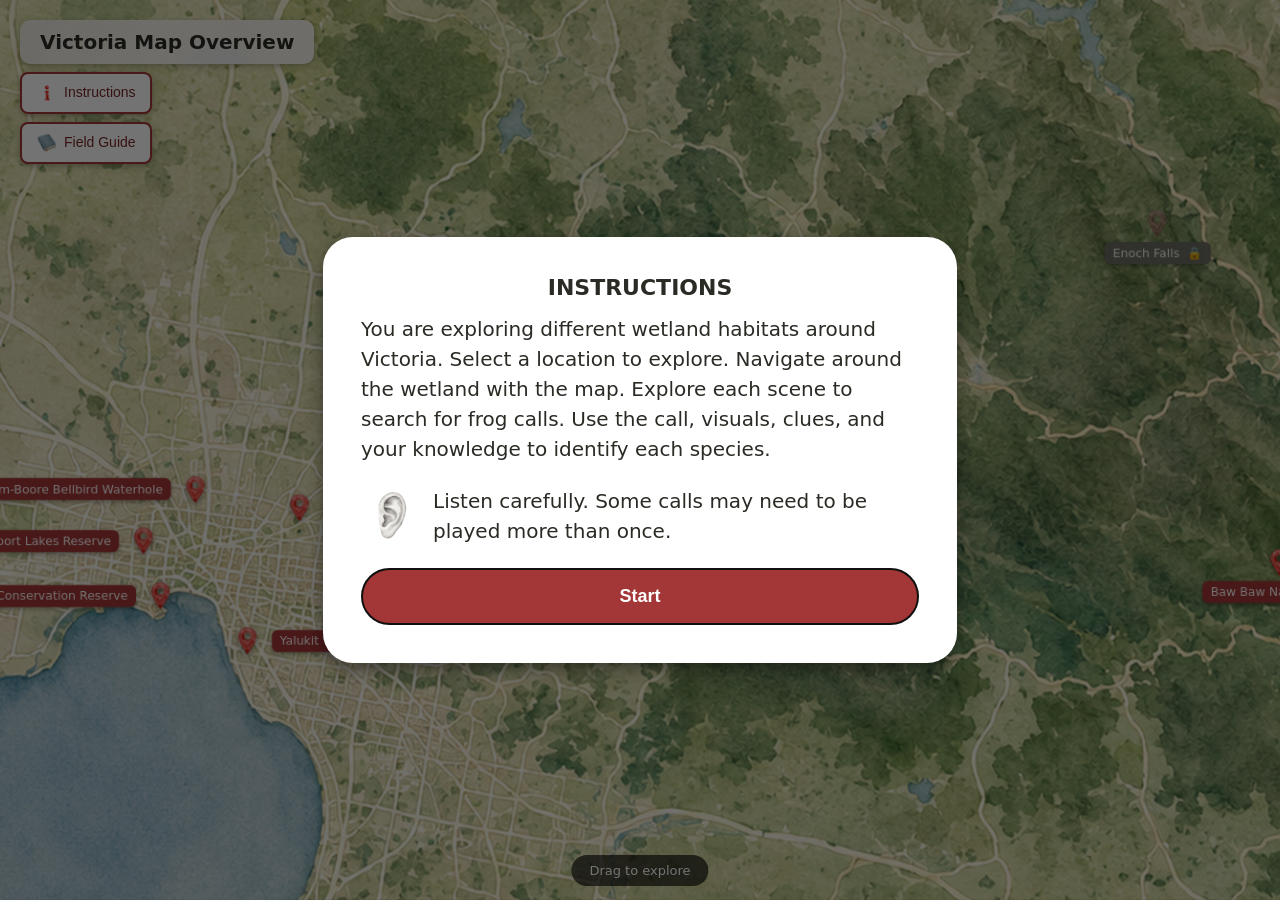
==== commit 29f6dc18: "Wire in Baw Baw National Park and stop pin bob on hover/focus - Adds Baw Baw National Park as the 6t" ====
--- a/prototype/index.html
+++ b/prototype/index.html
@@ -42,11 +42,11 @@
           </div>
 
           <div class="pin unlocked label-left" style="left:20%; top:68%;" data-park="jawbone"><img class="pin-dot" src="../assets/buttons/Icon_Pin.png" alt=""><div class="pin-label">Jawbone Nature Conservation Reserve</div></div>
-          <div class="pin locked label-left" style="left:18.95%; top:61.93%;"><img class="pin-dot" src="../assets/buttons/Icon_Pin.png" alt=""><div class="pin-label">Newport Lakes Reserve <span class="lock">🔒</span></div></div>
+          <div class="pin unlocked label-left" style="left:18.95%; top:61.93%;" data-park="newport"><img class="pin-dot" src="../assets/buttons/Icon_Pin.png" alt=""><div class="pin-label">Newport Lakes Reserve</div></div>
           <div class="pin unlocked label-right" style="left:28.71%; top:58.27%;" data-park="rosanna"><img class="pin-dot" src="../assets/buttons/Icon_Pin.png" alt=""><div class="pin-label">The Rosanna Golf Club</div></div>
           <div class="pin unlocked label-left" style="left:22.20%; top:56.17%;" data-park="trin"><img class="pin-dot" src="../assets/buttons/Icon_Pin.png" alt=""><div class="pin-label">Trin Warren Tam-Boore Bellbird Waterhole</div></div>
           <div class="pin locked" style="left:82.37%; top:29.38%;"><img class="pin-dot" src="../assets/buttons/Icon_Pin.png" alt=""><div class="pin-label">Enoch Falls <span class="lock">🔒</span></div></div>
-          <div class="pin locked" style="left:90%; top:66.98%;"><img class="pin-dot" src="../assets/buttons/Icon_Pin.png" alt=""><div class="pin-label">Baw Baw National Park <span class="lock">🔒</span></div></div>
+          <div class="pin unlocked" style="left:90%; top:66.98%;" data-park="bawbaw"><img class="pin-dot" src="../assets/buttons/Icon_Pin.png" alt=""><div class="pin-label">Baw Baw National Park</div></div>
         </div>
       </div>
       <div class="drag-hint" id="map-drag-hint">Drag to explore</div>
--- a/prototype/styles.css
+++ b/prototype/styles.css
@@ -397,6 +397,19 @@
 .pin-dot { width: 33px; height: auto; display: block; margin: 0 auto; filter: drop-shadow(0 2px 3px rgba(0,0,0,0.4)); }
 .pin.unlocked .pin-dot { animation: bob 1.6s ease-in-out infinite; }
 @keyframes bob { 0%,100%{ transform: translateY(0);} 50%{ transform: translateY(-6px);} }
+/* Hovering/focusing a pin stops its bob and settles it to rest, rather than
+   leaving it bobbing while the player is actively looking at/selecting it —
+   removing the animation (instead of just pausing it) lets this transition
+   settle to translateY(0) instead of freezing mid-bob; the animation
+   restarts fresh from rest the moment hover/focus ends, so no exit
+   transition is needed there. Scoped to just the hovered/focused pin, not
+   every pin on the map. */
+.pin.unlocked:hover .pin-dot,
+.pin.unlocked:focus-visible .pin-dot {
+  animation: none;
+  transform: translateY(0);
+  transition: transform 0.3s ease;
+}
 
 .pin-label {
   display: inline-block;
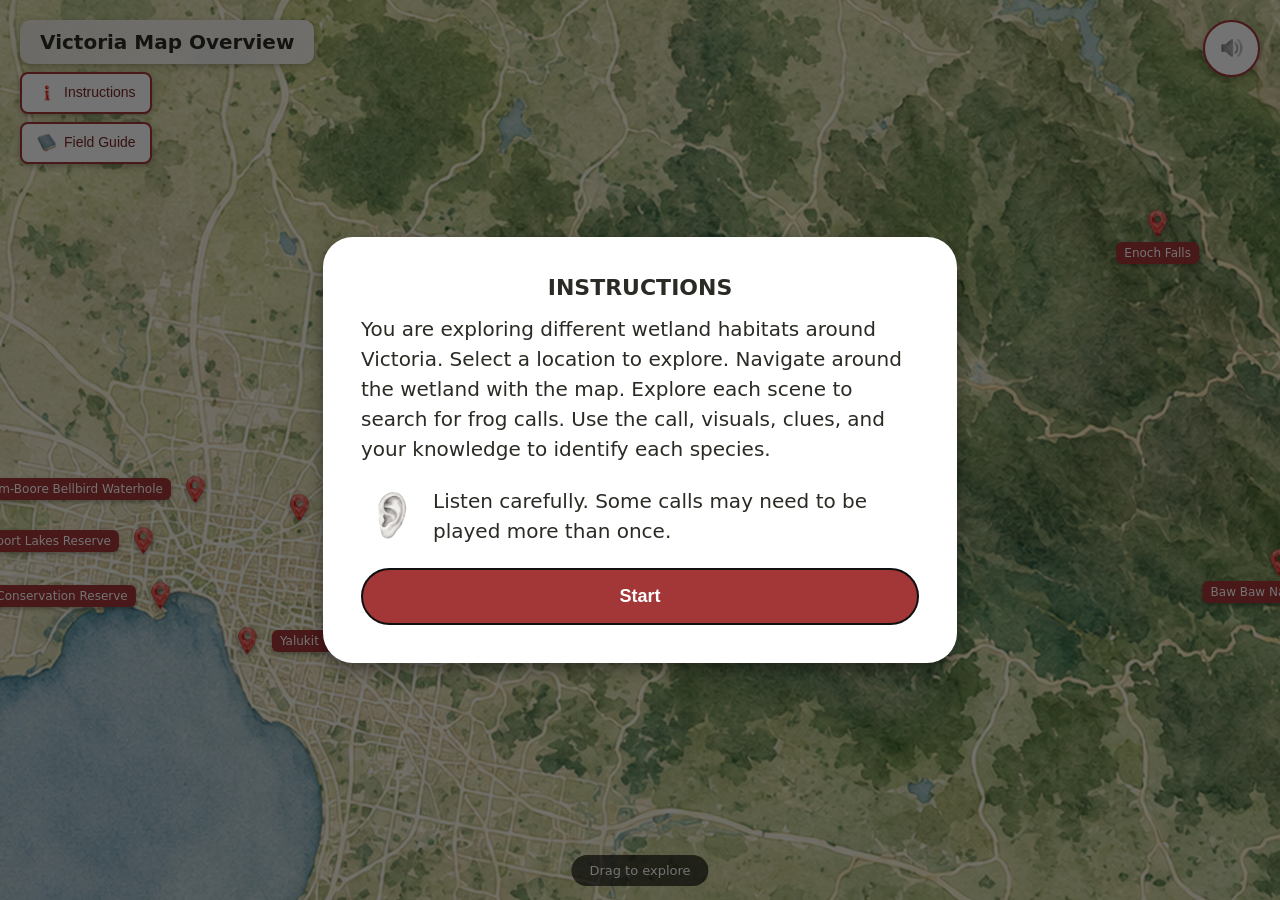
==== commit cb45f83e: "Add endgame celebration card, tighten print layout, wire in Enoch Falls - Show a one-time endgame ca" ====
--- a/prototype/index.html
+++ b/prototype/index.html
@@ -45,7 +45,7 @@
           <div class="pin unlocked label-left" style="left:18.95%; top:61.93%;" data-park="newport"><img class="pin-dot" src="../assets/buttons/Icon_Pin.png" alt=""><div class="pin-label">Newport Lakes Reserve</div></div>
           <div class="pin unlocked label-right" style="left:28.71%; top:58.27%;" data-park="rosanna"><img class="pin-dot" src="../assets/buttons/Icon_Pin.png" alt=""><div class="pin-label">The Rosanna Golf Club</div></div>
           <div class="pin unlocked label-left" style="left:22.20%; top:56.17%;" data-park="trin"><img class="pin-dot" src="../assets/buttons/Icon_Pin.png" alt=""><div class="pin-label">Trin Warren Tam-Boore Bellbird Waterhole</div></div>
-          <div class="pin locked" style="left:82.37%; top:29.38%;"><img class="pin-dot" src="../assets/buttons/Icon_Pin.png" alt=""><div class="pin-label">Enoch Falls <span class="lock">🔒</span></div></div>
+          <div class="pin unlocked" style="left:82.37%; top:29.38%;" data-park="enoch"><img class="pin-dot" src="../assets/buttons/Icon_Pin.png" alt=""><div class="pin-label">Enoch Falls</div></div>
           <div class="pin unlocked" style="left:90%; top:66.98%;" data-park="bawbaw"><img class="pin-dot" src="../assets/buttons/Icon_Pin.png" alt=""><div class="pin-label">Baw Baw National Park</div></div>
         </div>
       </div>
@@ -63,6 +63,10 @@
       <button class="icon-btn" data-action="show-instructions" title="Instructions"><img src="../assets/buttons/Icon_Instruction.png" alt="">Instructions</button>
       <button class="icon-btn" data-goto="fieldguide" title="Field Guide"><img src="../assets/buttons/Icon_Journal.png" alt="">Field Guide</button>
     </div>
+    <!-- Standalone top-right, like the Field Guide's Close/Print — this
+         screen's own top-bar sits top-left, so there's no nesting/mobile-
+         stacking need like the scene's mute button has. -->
+    <button class="icon-btn top-right mute-btn" id="map-mute-btn" title="Mute sound" aria-label="Mute sound"><img class="mute-icon" src="../assets/buttons/Btn_Sound.png" alt="Mute sound"></button>
   </section>
 
   <!-- ===================== PARK MAP ===================== -->
@@ -78,6 +82,7 @@
       <h1 class="title-chip" id="park-title" tabindex="-1">Yalukit Willam Nature Reserve</h1>
       <button class="icon-btn" data-goto="map" title="Main Map"><img src="../assets/buttons/Icon_Overview.png" alt="">Main Map</button>
     </div>
+    <button class="icon-btn top-right mute-btn" id="park-mute-btn" title="Mute sound" aria-label="Mute sound"><img class="mute-icon" src="../assets/buttons/Btn_Sound.png" alt="Mute sound"></button>
   </section>
 
   <!-- ===================== SCENE ===================== -->
@@ -103,7 +108,7 @@
            via position:fixed (styles.css), which ignores this nesting
            entirely, so nothing about its established desktop position
            changes. -->
-      <button class="icon-btn top-right" id="scene-mute-btn" title="Mute scene sound" aria-label="Mute scene sound"><img id="scene-mute-icon" src="../assets/buttons/Btn_Sound.png" alt="Mute scene sound"></button>
+      <button class="icon-btn top-right mute-btn" id="scene-mute-btn" title="Mute sound" aria-label="Mute sound"><img class="mute-icon" id="scene-mute-icon" src="../assets/buttons/Btn_Sound.png" alt="Mute sound"></button>
     </div>
     <button class="icon-btn scene-map-btn" id="scene-map-btn" data-goto="park" title="Reserve Map"><img src="../assets/buttons/Icon_Map.png" alt="">Reserve Map</button>
 
@@ -249,8 +254,28 @@
     <div class="intro-card">
       <h2 class="intro-title" id="intro-title">Instructions</h2>
       <p id="intro-desc">You are exploring different wetland habitats around Victoria. Select a location to explore. Navigate around the wetland with the map. Explore each scene to search for frog calls. Use the call, visuals, clues, and your knowledge to identify each species.</p>
-      <p class="intro-listen"><img src="../assets/buttons/Icon_Ear.png" alt="" class="intro-ear-icon">Listen carefully. Some calls may need to be played more than once.</p>
+      <p class="intro-listen"><img src="../assets/buttons/Icon_Ear.png" alt="" class="intro-icon">Listen carefully. Some calls may need to be played more than once.</p>
       <button class="action-btn intro-start-btn" id="intro-start-btn">Start</button>
+    </div>
+  </div>
+
+  <!-- ===================== ENDGAME CARD ===================== -->
+  <!-- Same dialog pattern as the intro overlay above (reuses its classes
+       directly, not a duplicate set of styles) — role="dialog"/aria-modal,
+       #app-content inerted while open. Shown automatically the first time
+       the player returns to the Map Overview having found every reserve's
+       frog (maybeShowEndgameCard(), script.js), and can be reopened anytime
+       after that via the Map Overview's Instructions button, which shows
+       this instead of the regular intro card once the game is complete
+       (see the show-instructions click handler). aria-describedby lists
+       both text nodes so a screen reader reads the download line too, not
+       just the first paragraph. -->
+  <div class="intro-overlay" id="endgame-overlay" role="dialog" aria-modal="true" aria-labelledby="endgame-title" aria-describedby="endgame-desc endgame-download" hidden>
+    <div class="intro-card">
+      <h2 class="intro-title" id="endgame-title">Congratulations!</h2>
+      <p id="endgame-desc">You have identified all the frogs for each location. They are all recorded in your trusty field guide.</p>
+      <p class="intro-listen" id="endgame-download"><img src="../assets/buttons/Icon_Download.png" alt="" class="intro-icon">Download a copy of the guide book for reference.</p>
+      <button class="action-btn" id="endgame-view-btn"><img src="../assets/buttons/Icon_Journal.png" alt="">Open Field Guide</button>
     </div>
   </div>
 
--- a/prototype/styles.css
+++ b/prototype/styles.css
@@ -475,9 +475,25 @@
   background: white;
   border: 3px solid var(--brand-red);
   box-shadow: 0 2px 6px rgba(0,0,0,0.35);
+  transition: transform 0.15s;
+}
+/* Shrinks on hover/focus — pulse-ring (below) only animates box-shadow, not
+   transform, so this doesn't conflict with a simultaneously-"sounding"
+   point's pulsing ring. */
+.map-point:hover .map-point-dot,
+.map-point:focus-visible .map-point-dot {
+  transform: scale(0.8);
 }
 .map-point.sounding .map-point-dot {
   animation: pulse-ring 1.4s ease-out infinite;
+}
+/* The scene the player last entered this reserve visit — a "you are here"
+   marker on the reserve map, set in renderScenePoints() (script.js) off
+   state.currentSceneIdx. Solid red fill (border was already red) rather
+   than a new color, so it still reads as "the same kind of marker, just
+   filled in" instead of introducing an unrelated third color to the map. */
+.map-point.current .map-point-dot {
+  background: var(--brand-red);
 }
 .scene-card {
   position: absolute;
@@ -577,6 +593,13 @@
 .scene-map-btn.pulse-hint {
   animation: pulse-ring 1.4s ease-out infinite;
 }
+/* Hints toward Print once the endgame "found everything" card has sent the
+   player to the Field Guide (see openFieldGuide() in script.js) — same
+   pulse-ring animation, same reused red, just applied to a different
+   button. */
+.print-btn.pulse-hint {
+  animation: pulse-ring 1.4s ease-out infinite;
+}
 
 .call-indicator {
   position: absolute;
@@ -686,23 +709,18 @@
    screen's result card both use this (fail doesn't: it deliberately never
    reveals the correct species, see showFail()). Sized 20% bigger than the
    base .sound-btn overall (two successive 10% bumps: 28px → 31px → 34px). */
+/* Centered along the photo's bottom edge — originally success-screen-only,
+   extended to the quiz's identical button 2026-09-21 so both screens match
+   rather than the quiz sitting bottom-right while success is centered. */
 .frog-photo-sound {
   position: absolute;
-  bottom: 10px; right: 10px;
+  bottom: 10px; left: 50%;
+  transform: translateX(-50%);
   z-index: 2;
   width: 34px; height: 34px;
   font-size: 15px;
 }
 .sound-btn.frog-photo-sound img { width: 20px; height: 20px; }
-/* Success screen's button only — centered along the photo's bottom edge
-   instead of right-aligned. Its grey outline/hover used to be scoped here
-   specifically; both are now the shared .sound-btn default (below), so
-   only the positioning remains a success-screen-specific override. */
-#success-photo .sound-btn {
-  left: 50%;
-  right: auto;
-  transform: translateX(-50%);
-}
 
 .drop-field {
   border: 3px dashed #8c8c86;
@@ -750,6 +768,7 @@
   flex-wrap: wrap;
 }
 .species-label {
+  position: relative;
   background: white;
   border-radius: 26px;
   padding: 13px 22px;
@@ -759,13 +778,23 @@
   box-shadow: 0 3px 8px rgba(0,0,0,0.35);
   user-select: none;
   min-width: 165px;
-  transition: background 0.15s;
+  transition: background 0.15s, transform 0.15s;
   /* Stops the browser treating a finger-drag as a page scroll, so the
      touch-drag handler in startTouchDrag() (script.js) gets the gesture
      instead. Native mouse drag is unaffected. */
   touch-action: none;
 }
-.species-label:hover { background: #f2c14e; }
+/* Deliberately not subtle, per the user's request — noticeably bigger than
+   the 1.1 scale used for the Map Overview's pin-label hover elsewhere in
+   this app. transform doesn't affect layout flow, so neighbors don't get
+   pushed around, just slightly overlapped at the edges; z-index lifts the
+   hovered label above them so the overlap always reads as "this one's on
+   top" regardless of DOM order. */
+.species-label:hover {
+  background: #f2c14e;
+  transform: scale(1.25);
+  z-index: 2;
+}
 .species-label .latin { font-style: italic; opacity: 0.75; font-size: 12px; display: block; }
 .species-label.crossed-out {
   text-decoration: line-through;
@@ -1328,7 +1357,7 @@
   align-items: center;
   gap: 12px;
 }
-.intro-ear-icon {
+.intro-icon {
   width: 60px;
   height: 60px;
   aspect-ratio: 1 / 1;
@@ -1353,6 +1382,15 @@
 .intro-start-btn:hover {
   background: var(--brand-red-dark);
   border-color: var(--brand-red-dark);
+}
+/* Endgame card's "Open Field Guide" reuses the app's standard .action-btn
+   (white/red-stroke pill, same as "Check the Field Guide" elsewhere) rather
+   than the solid-red .intro-start-btn — stretched to the card's full width
+   since it's the card's only button. */
+.intro-card .action-btn {
+  display: block;
+  width: 100%;
+  text-align: center;
 }
 
 /* Built fresh (one `.fg-print-page` per species) right before printing —
@@ -1387,7 +1425,7 @@
     box-sizing: border-box;
     width: 100%;
     min-height: 900px;
-    padding: 60px 80px;
+    padding: 60px 40px;
     page-break-after: always;
     break-after: page;
   }
@@ -1456,7 +1494,8 @@
   .pin.unlocked .pin-dot,
   .map-point.sounding .map-point-dot,
   .hotspot.sounding,
-  .scene-map-btn.pulse-hint {
+  .scene-map-btn.pulse-hint,
+  .print-btn.pulse-hint {
     animation: none;
   }
   .screen-exit-zoom-fade { animation: screen-fade-out 320ms ease forwards; }
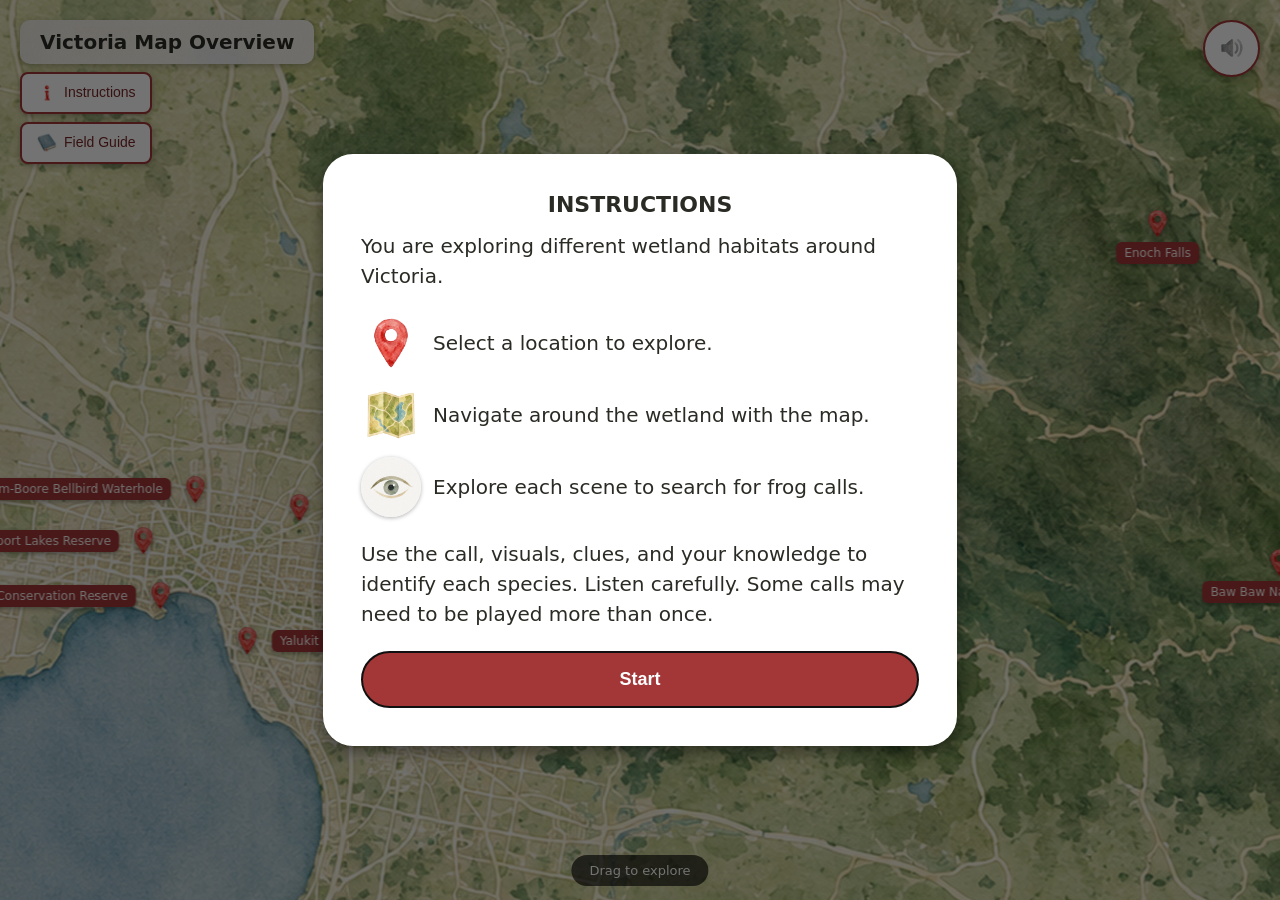
==== commit f5b9d8cf: "Rework Instructions card with icon rows and rewritten copy, remove ear icon Co-Authored-By: Claude S" ====
--- a/prototype/index.html
+++ b/prototype/index.html
@@ -250,11 +250,16 @@
        (script.js) so keyboard/AT users can't reach the page underneath
        until this is dismissed — mirrors the sighted-user experience, where
        the dimmed backdrop already blocks clicking through to it. -->
-  <div class="intro-overlay" id="intro-overlay" role="dialog" aria-modal="true" aria-labelledby="intro-title" aria-describedby="intro-desc">
+  <div class="intro-overlay" id="intro-overlay" role="dialog" aria-modal="true" aria-labelledby="intro-title" aria-describedby="intro-desc intro-steps intro-closing">
     <div class="intro-card">
       <h2 class="intro-title" id="intro-title">Instructions</h2>
-      <p id="intro-desc">You are exploring different wetland habitats around Victoria. Select a location to explore. Navigate around the wetland with the map. Explore each scene to search for frog calls. Use the call, visuals, clues, and your knowledge to identify each species.</p>
-      <p class="intro-listen"><img src="../assets/buttons/Icon_Ear.png" alt="" class="intro-icon">Listen carefully. Some calls may need to be played more than once.</p>
+      <p id="intro-desc">You are exploring different wetland habitats around Victoria.</p>
+      <ul class="intro-steps" id="intro-steps">
+        <li><img src="../assets/buttons/Icon_Pin.png" alt="" class="intro-icon">Select a location to explore.</li>
+        <li><img src="../assets/buttons/Icon_Map.png" alt="" class="intro-icon">Navigate around the wetland with the map.</li>
+        <li><img src="../assets/buttons/Icon_Eye.png" alt="" class="intro-icon intro-icon-round">Explore each scene to search for frog calls.</li>
+      </ul>
+      <p id="intro-closing">Use the call, visuals, clues, and your knowledge to identify each species. Listen carefully. Some calls may need to be played more than once.</p>
       <button class="action-btn intro-start-btn" id="intro-start-btn">Start</button>
     </div>
   </div>
--- a/prototype/styles.css
+++ b/prototype/styles.css
@@ -236,8 +236,7 @@
 }
 .drag-hint.show { opacity: 1; }
 /* Sits lower than the other two drag-hints (park/scene, still at the base
-   bottom: 64px) — this is the spot the now-removed .scope-note ("Other
-   locations are greyed out...") used to occupy on the Map Overview. */
+   bottom: 64px). */
 #map-drag-hint { bottom: 14px; }
 
 /* Map Overview only: one arrow per pin, shown only while that pin is panned
@@ -883,6 +882,187 @@
 }
 @keyframes buzz-flash { 50% { opacity: 0.1; } }
 
+/* ===================== Quiz — small-screen full layout =====================
+   Below 769px (the same "small screen" breakpoint used elsewhere, e.g. the
+   Field Guide's paper-sheet view) the desktop quiz's two floating,
+   absolutely-positioned panels — .quiz-panel hovering near the top and
+   .quiz-bottom-band pinned to the very bottom, sized to reflow within a
+   fixed overlay shape — stop working: a flex-wrap row of 4 pills with no
+   height cap can grow to eat most of the screen once longer names (e.g.
+   "Southern Bell Frog / Litoria raniformis") force extra wrapping. Replaced
+   here with one real in-flow flex column (title → photo/drop-field →
+   label grid → hint panel) that actually reserves space for each piece
+   instead of letting them float over each other, sized to fit one screen
+   with no scrolling on common phone heights (confirmed at 375×667 and up).
+   Reuses every existing element/class — no new markup or render path,
+   unlike the Field Guide's dedicated .fg-mobile — since the only structural
+   difference from desktop is *layout*, not content. */
+@media (max-width: 768px) {
+  #screen-quiz.active { display: flex; flex-direction: column; }
+  .quiz-panel {
+    position: static;
+    transform: none;
+    display: flex;
+    justify-content: center;
+    flex: 0 0 auto;
+    color: inherit;
+  }
+  /* .frog-card and .quiz-bottom-band stay separate elements (unchanged
+     markup, unchanged 2-wave stagger-reveal targeting — see openQuiz()) but
+     read as one continuous full-screen surface: same paper-texture
+     background, no shadow or rounded corners on either, and zero gap
+     between them (plain flex-column stacking, no margin) so there's no
+     visible seam where one ends and the other begins. */
+  .frog-card {
+    width: 100%;
+    min-width: 0;
+    box-sizing: border-box;
+    padding: 16px;
+    background: var(--cream) url('../assets/overlays/Paper-Texture.jpg') center/cover;
+    border-radius: 0;
+    box-shadow: none;
+  }
+  /* ~1/3 of the screen's height per the user's explicit sizing request for
+     the #1 priority item — width auto-derives to match via the base rule's
+     aspect-ratio:1/1 (still in effect, only height/margin are overridden
+     here), capped so it can never outgrow the card's own width on an
+     unusually short-but-wide viewport. */
+  .frog-card .frog-photo {
+    height: 33vh;
+    width: auto;
+    max-width: 100%;
+    margin: 0 auto 12px;
+  }
+  .quiz-bottom-band {
+    position: static;
+    flex: 1 1 auto;
+    display: flex;
+    flex-direction: column;
+    align-items: stretch;
+    min-height: 0;
+    padding: 12px 16px 16px;
+    border-radius: 0;
+    box-shadow: none;
+  }
+  /* Label grid and hint panel both grow to fill 100% of whatever's left
+     after the title/photo/drop-field above — no leftover blank space at
+     the bottom the way a content-sized hint box left before. flex-basis:0
+     means the 2:1 split is by weight alone, not influenced by either one's
+     natural content size — matching the user's priority order (labels
+     above hints) by giving the label grid double the hint panel's share. */
+  .label-row {
+    flex: 2 1 0;
+    min-height: 0;
+    display: grid;
+    grid-template-columns: 1fr 1fr;
+    /* Explicit equal rows, not implicit auto-sized ones — without this,
+       each row's height came from its own tallest cell independently (a
+       2-line latin name in row 1 vs. two 1-line names in row 2 made the
+       rows, and so all 4 pills, visibly different heights). Forcing both
+       rows to exactly half the grid's total height means every pill is
+       always the same size regardless of what its own text needs. */
+    grid-template-rows: 1fr 1fr;
+    align-content: stretch;
+    gap: 10px;
+  }
+  /* Side by side per the user's request, not a free-flowing wrap — a fixed
+     2x2 grid can't balloon the way the desktop's flex-wrap row could.
+     display:flex + centering (rather than the desktop block layout) is
+     what actually uses a stretched grid row's extra height sensibly — the
+     two lines of text center within the taller pill instead of just
+     leaving empty space below them. Top/bottom padding cut down from the
+     desktop 13px — with 4 pills now forced to a uniform, often-taller
+     height (see .label-row above), the desktop's vertical padding just
+     added unnecessary bulk on top of already-centered content. */
+  .species-label {
+    width: 100%;
+    box-sizing: border-box;
+    text-align: center;
+    display: flex;
+    flex-direction: column;
+    align-items: center;
+    justify-content: center;
+    padding-top: 6px;
+    padding-bottom: 6px;
+    /* Fluid, not fixed — scales with viewport width (clamped to a
+       sensible min/max) so longer names are less likely to wrap to a 2nd
+       line on a narrow phone in the first place, which is the other half
+       of keeping the 4 pills visually consistent alongside the equal-row
+       fix above. */
+    font-size: clamp(12px, 3.6vw, 15px);
+  }
+  .species-label .latin { font-size: clamp(10px, 3vw, 12px); }
+  /* No hover-enlarge on touch — it can't mean anything without a real
+     pointer, and iOS can leave a just-tapped element visually "stuck" in
+     its :hover state until something else is tapped. */
+  .species-label:hover { transform: none; }
+  /* The floating tooltip (centered above whichever label triggered it)
+     becomes a plain full-width panel below the labels instead, invisible
+     until a label's actually been tapped (see the [hidden] rule below).
+     Updated on tap-select now, not just hover/focus (selectQuizLabel(),
+     script.js), since touch never fires either of those on a plain div.
+     left/min-height are set inline by showHint() for the desktop popup's
+     positioning — !important overrides them back out here. Always occupies
+     its 1-of-3 share of .quiz-bottom-band (see .label-row above), tapped
+     or not — see the [hidden] rule's own comment for why that has to be
+     true even while it's invisible. */
+  .hint-box {
+    position: static;
+    left: auto !important;
+    transform: none;
+    width: 100%;
+    box-sizing: border-box;
+    min-height: 0 !important;
+    margin-top: 10px;
+    flex: 1 1 0;
+    display: flex;
+    flex-direction: column;
+    /* flex-start, not center — centering content taller than its box (a
+       real case on shorter devices like iPhone SE, where the hint panel's
+       1-of-3 share can be smaller than "Hints" + 3-4 bullets) pushes the
+       *top* of the content above the scrollable area, clipping the
+       "Hints" heading with no way to scroll back up to it. Top-aligned
+       means any overflow happens at the bottom instead, which the
+       overflow-y below can always reach. */
+    justify-content: flex-start;
+    /* Safety net, not the intended everyday state — sized to comfortably
+       fit at common phone heights, but an unusually long hint on a very
+       short device scrolls internally here rather than overflowing past
+       the edge of the screen. */
+    overflow-y: auto;
+  }
+  /* visibility, not display:none — the first version used display:none,
+     which correctly hid the box but also let it drop out of .quiz-bottom-
+     band's flex layout entirely, so .label-row (flex: 2 1 0, no sibling
+     left to share with) jumped to fill 100% of the space instead of its
+     usual 2/3. That resize happened at the exact moment a label was first
+     tapped — the same tap that's supposed to select it — which shifted
+     every label's on-screen position right as the existing "tap the same
+     label again to confirm" gesture needed it to stay put. Caught this by
+     testing the real two-tap flow, not just checking the hint appeared:
+     it intermittently failed to reach the Success screen, and a bounding-
+     box check showed the target label's height (and so its center point)
+     changing between the two taps. visibility:hidden keeps the box fully
+     participating in the flex layout (same reserved 1-of-3 share, always)
+     while rendering nothing and blocking interaction — invisible until
+     tapped, exactly like display:none, just without the reflow. */
+  .hint-box[hidden] { visibility: hidden; }
+  /* Pop-in reveal removed for the quiz screen on mobile only — desktop's
+     quiz keeps it, and the Field Guide's own pop-in (shared CSS classes,
+     .stagger-immediate/.stagger-delayed) is untouched everywhere, since
+     this is scoped to #screen-quiz specifically. Forces full visibility
+     immediately regardless of whichever wave runStagger() (script.js) has
+     added/not yet added .stagger-in to — no JS change needed, since the
+     JS only ever toggles a class this overrides the effect of. */
+  #screen-quiz .stagger-immediate,
+  #screen-quiz .stagger-delayed {
+    opacity: 1 !important;
+    transform: none !important;
+    pointer-events: auto !important;
+    transition: none !important;
+  }
+}
+
 /* ===================== Success / Fail ===================== */
 /* Vertically centered — was pinned to top:60px (matching the quiz's
    .frog-card) back when a bottom banner ate into the screen's lower space
@@ -909,6 +1089,21 @@
   text-align: center;
   z-index: 4;
   box-shadow: 0 6px 16px rgba(0,0,0,0.4);
+}
+/* Fail card fades in on its own (the screen itself still switches
+   instantly, showFail() uses showScreen() not transitionShowScreen()) —
+   scoped to .fail-card specifically, not .result-card generally, so the
+   success card (which already has its own optional zoom-fade *screen*
+   transition on the revisit path) is unaffected. Reuses the existing
+   screen-fade-in keyframe (used elsewhere for screen-enter-fade) rather
+   than defining a near-identical one. backwards fill-mode holds the
+   opacity:0 starting state until the animation actually begins, so there's
+   no one-frame flash at full opacity first. CSS animations restart on
+   their own every time an element goes from display:none back to visible
+   (.screen.active toggling), so this replays on every repeated wrong
+   guess with no JS involved. */
+.fail-card {
+  animation: screen-fade-in 400ms ease-out backwards;
 }
 .species-pill {
   margin-top: 14px;
@@ -1364,6 +1559,47 @@
   object-fit: contain;
   flex-shrink: 0;
 }
+/* Instructions card's three icon + sentence rows (pin / map / eye). Icons
+   reuse .intro-icon's 60px desktop size, shrunk to 30px on phones so the
+   card still fits without scrolling. */
+.intro-steps {
+  list-style: none;
+  margin: 0 0 22px;
+  padding: 0;
+}
+.intro-steps li {
+  display: flex;
+  align-items: center;
+  gap: 12px;
+  margin: 0 0 12px;
+  color: var(--ink);
+  font-size: 20px;
+  line-height: 1.5;
+}
+.intro-steps li:last-child { margin-bottom: 0; }
+/* Icon_Eye.png has no transparency (a square of paper texture), so it's
+   cropped to a circle the same way the in-scene hotspots crop it (.hotspot
+   img), rather than editing the asset. The light shadow stands in for the
+   hotspot's drop shadow, which keeps the off-white circle readable against
+   the card's white. */
+.intro-icon-round { border-radius: 50%; object-fit: cover; box-shadow: 0 1px 4px rgba(0,0,0,0.3); }
+@media (max-width: 768px) {
+  .intro-steps .intro-icon { width: 30px; height: 30px; }
+  /* Tighter card so the whole thing fits an iPhone SE (375x667) without
+     scrolling. The overlay still scrolls as a fallback on very short
+     screens (e.g. a phone held landscape); `margin: auto` on the card
+     (rather than align-items: center) keeps its top reachable when it's
+     taller than the screen. Also applies to the endgame card, which shares
+     these classes. */
+  .intro-overlay { padding: 12px; overflow-y: auto; align-items: flex-start; }
+  .intro-card { padding: 22px; border-radius: 24px; margin: auto; }
+  .intro-title { margin-bottom: 8px; font-size: 20px; }
+  .intro-card p, .intro-steps li { font-size: 17px; line-height: 1.4; }
+  .intro-card p { margin-bottom: 14px; }
+  .intro-steps { margin-bottom: 14px; }
+  .intro-steps li { gap: 10px; margin-bottom: 8px; }
+  .intro-start-btn { padding: 13px 22px; }
+}
 /* Inverted from the base .action-btn (white bg/red text) to a solid red
    button with white text, so the call-to-action reads as the primary
    action on the card rather than matching the app's usual secondary style. */
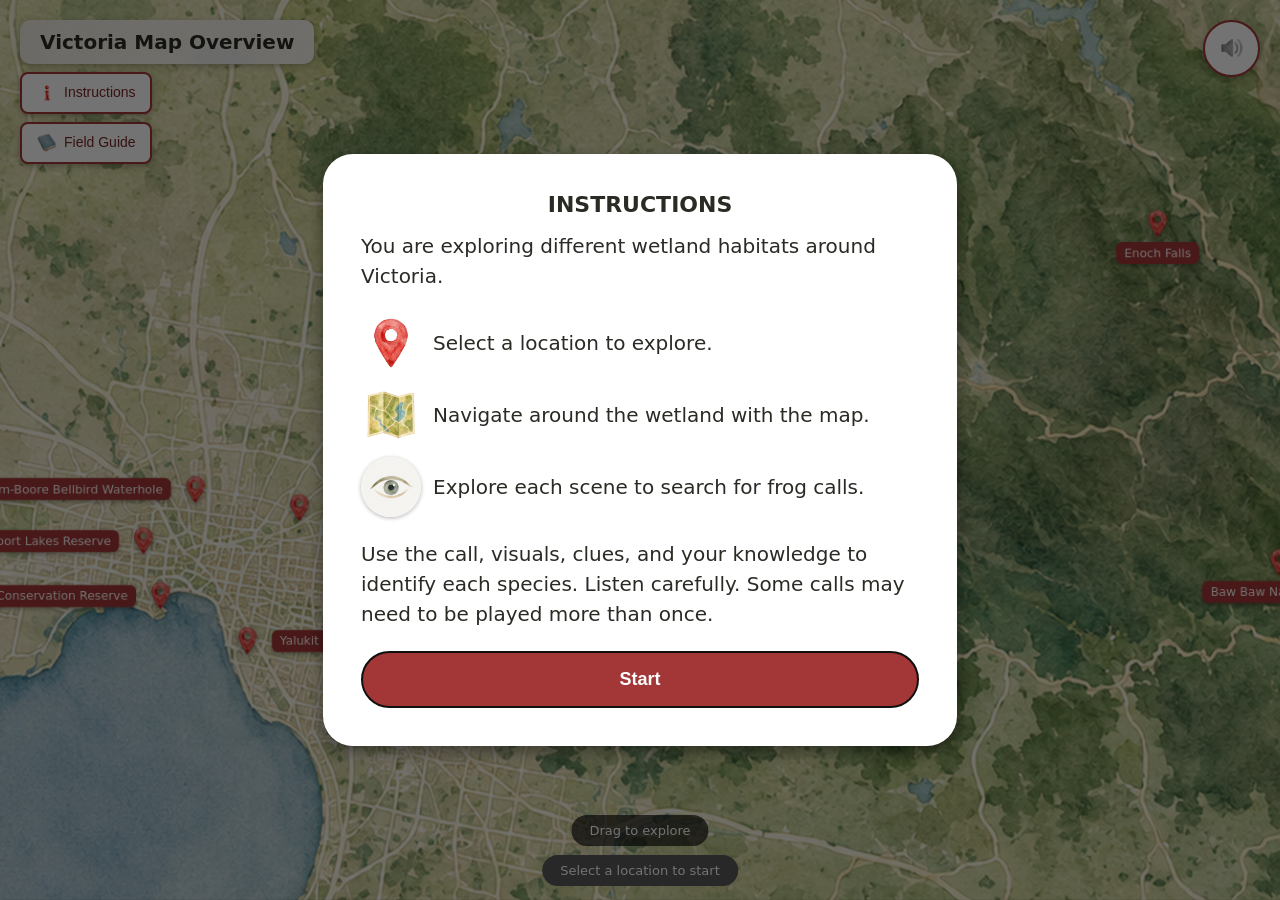
==== commit 87e199aa: "Add on-screen hints, red drop-box border, and hotspot-anchored 'nothing here' prompt - Map Overview " ====
--- a/prototype/index.html
+++ b/prototype/index.html
@@ -50,6 +50,7 @@
         </div>
       </div>
       <div class="drag-hint" id="map-drag-hint">Drag to explore</div>
+      <div class="hint-pill screen-hint" id="map-screen-hint">Select a location to start</div>
     </div>
     <!-- Small-screen-only: arrows pointing toward pins currently panned out
          of view — populated/positioned by setupOffscreenIndicators() in
@@ -77,6 +78,7 @@
         <div class="map-pins-frame" id="map-points"></div>
       </div>
       <div class="drag-hint" id="park-drag-hint">Drag to explore</div>
+      <div class="hint-pill screen-hint" id="park-screen-hint">Pick a scene to search</div>
     </div>
     <div class="top-bar">
       <h1 class="title-chip" id="park-title" tabindex="-1">Yalukit Willam Nature Reserve</h1>
@@ -115,7 +117,11 @@
     <div class="call-indicator" id="call-indicator" hidden>
       <span class="sound-icon">🔊</span> A frog call is echoing somewhere in this scene…
     </div>
-    <div class="toast" id="scene-toast" hidden></div>
+    <!-- Visual prompt only (aria-hidden) — a live region that toggles between
+         display:none and visible isn't announced reliably, so the message is
+         also sent to the always-present #scene-live-status below. -->
+    <div class="toast" id="scene-toast" aria-hidden="true" hidden></div>
+    <div class="sr-only" id="scene-live-status" role="status" aria-live="polite" aria-atomic="true"></div>
   </section>
 
   <!-- ===================== QUIZ ===================== -->
@@ -144,7 +150,21 @@
          Guide's chrome, which just fades — see runStagger()). -->
     <div class="quiz-bottom-band stagger-delayed stagger-motion">
       <div class="label-row" id="label-row"></div>
-      <div class="hint-box" id="hint-box" hidden></div>
+      <!-- .hint-area is display:contents on desktop (no effect on layout),
+           and on phones a one-cell grid that stacks the hint panel and the
+           "Tap the labels…" pill in the same slot — the pill shows until a
+           label is selected, then the hint panel takes its place, so the
+           layout never shifts between the two (see styles.css). Two pill
+           elements rather than one moved by JS, so only the one that's
+           actually displayed is in the accessibility tree. -->
+      <div class="hint-area">
+        <div class="hint-box" id="hint-box" hidden></div>
+        <!-- Must stay after #hint-box: CSS hides these while the hint is
+             open (sibling selectors). Desktop's fades out since the
+             tooltip pops up in the same spot just above the band. -->
+        <div class="hint-pill quiz-hint-desktop">Click/hover on the labels to view hints</div>
+        <div class="hint-pill quiz-hint-mobile">Tap the labels to view hints</div>
+      </div>
     </div>
     <div class="buzz-overlay" id="buzz-overlay" hidden>✗✗✗</div>
   </section>
--- a/prototype/styles.css
+++ b/prototype/styles.css
@@ -237,7 +237,30 @@
 .drag-hint.show { opacity: 1; }
 /* Sits lower than the other two drag-hints (park/scene, still at the base
    bottom: 64px). */
-#map-drag-hint { bottom: 14px; }
+#map-drag-hint { bottom: 54px; }
+
+/* Small pill shared by the on-screen "what to do" hints (Map Overview,
+   Reserve Map, quiz) — same shape as .drag-hint but solid dark grey (#5a5a5a)
+   so the two read as different things, and always visible rather than
+   fading. Map Overview / Reserve Map ones sit at the very bottom; on
+   the Map Overview "Drag to explore" is stacked just above it, and on the
+   Reserve Map "Drag to explore" (phones only) is already higher up. */
+.hint-pill {
+  background: #5a5a5a;
+  color: white;
+  padding: 8px 18px;
+  border-radius: 20px;
+  font-size: 13px;
+  text-align: center;
+}
+.screen-hint {
+  position: absolute;
+  bottom: 14px; left: 50%;
+  transform: translateX(-50%);
+  z-index: 6;
+  pointer-events: none;
+  white-space: nowrap;
+}
 
 /* Map Overview only: one arrow per pin, shown only while that pin is panned
    out of view — see setupOffscreenIndicators() in script.js, which reads
@@ -628,16 +651,41 @@
     text-align: center;
   }
 }
+/* "Nothing here" prompt — positioned by placeToastNear() (script.js) just
+   above (or, near the top of the screen, below) the hotspot that was
+   clicked, with a small tail aiming at it. left/top and --tail-x are set
+   inline in JS. pointer-events:none so it never blocks a click on a
+   hotspot underneath it. */
 .toast {
   position: absolute;
-  bottom: 70px; left: 50%;
-  transform: translateX(-50%);
+  left: 0; top: 0;
+  box-sizing: border-box;
+  max-width: min(300px, calc(100% - 24px));
   background: rgba(0,0,0,0.75);
   color: white;
   padding: 8px 16px;
   border-radius: 8px;
   font-size: 13px;
+  line-height: 1.4;
+  text-align: center;
   z-index: 5;
+  pointer-events: none;
+}
+.toast::after {
+  content: "";
+  position: absolute;
+  left: var(--tail-x, 50%);
+  bottom: -6px;
+  transform: translateX(-50%);
+  border-style: solid;
+  border-width: 7px 7px 0;
+  border-color: rgba(0,0,0,0.75) transparent transparent;
+}
+.toast.below::after {
+  bottom: auto;
+  top: -6px;
+  border-width: 0 7px 7px;
+  border-color: transparent transparent rgba(0,0,0,0.75);
 }
 
 /* ===================== Quiz ===================== */
@@ -733,18 +781,44 @@
   color: #6b6b63;
   min-height: 40px;
   display: flex; align-items: center; justify-content: center;
-  transition: background 0.15s;
-}
-/* Shown while dragging a label over the drop zone, or while one is
-   click/keyboard-selected (updateDropFieldForSelection(), script.js) — grey
-   rather than a red/pink tint, matching the drop-field's own neutral grey
-   border/text (#6b6b63) instead of the app's red accent. Same #e6e5e2
-   already used for the success screen's sound-button hover. */
+  transition: background 0.15s, border-color 0.15s;
+}
+/* Shown while dragging a label over the drop zone — grey rather than a
+   red/pink tint, matching the drop-field's own neutral grey border/text
+   (#6b6b63). Same #e6e5e2 already used for the success screen's
+   sound-button hover. */
 .drop-field[data-state="over"] { background: #e6e5e2; }
+/* Red border for the whole time a label is being dragged or is
+   click/tap-selected (not only once it's over the box) — toggled by the
+   MutationObserver on #label-row in script.js. Border only; the grey "over"
+   fill above still applies on top when the label is actually over the box.
+   Not applied once filled (correct answer shown). */
+.drop-field.armed:not([data-state="filled"]) { border-color: var(--brand-red); }
 .drop-field[data-state="filled"] {
   border-style: solid;
   background: #eef3e4;
   color: var(--ink);
+}
+
+.hint-area { display: contents; }
+.quiz-hint-mobile { display: none; }
+/* Desktop quiz hint: centered just above the bottom band (same spot the
+   hint tooltip pops up, so it fades out while that's showing). */
+.quiz-hint-desktop {
+  position: absolute;
+  bottom: calc(100% + 14px);
+  left: 50%;
+  transform: translateX(-50%);
+  white-space: nowrap;
+  pointer-events: none;
+  transition: opacity 0.15s;
+}
+.hint-box:not([hidden]) + .quiz-hint-desktop { opacity: 0; }
+/* On short desktop windows (under ~660px tall) the frog card already runs
+   right down to the band, leaving no gap for the pill — it would sit on top
+   of the drop box — so it's dropped there rather than overlap. */
+@media (min-width: 769px) and (max-height: 660px) {
+  .quiz-hint-desktop { display: none; }
 }
 
 .quiz-bottom-band {
@@ -1013,8 +1087,7 @@
     width: 100%;
     box-sizing: border-box;
     min-height: 0 !important;
-    margin-top: 10px;
-    flex: 1 1 0;
+    height: 100%;
     display: flex;
     flex-direction: column;
     /* flex-start, not center — centering content taller than its box (a
@@ -1047,6 +1120,33 @@
      while rendering nothing and blocking interaction — invisible until
      tapped, exactly like display:none, just without the reflow. */
   .hint-box[hidden] { visibility: hidden; }
+  /* Phones: the hint pill sits just below the labels, worded for touch
+     (no hover, and no room above the band in the stacked layout). It shares
+     one grid cell with the hint panel — the panel's own reserved 1-of-3
+     share (moved from .hint-box onto .hint-area) — so it's visible until a
+     label is tapped, then the panel replaces it with nothing moving.
+     Never display:none'd in a way that changes the slot's size: the
+     .hint-box[hidden] rule below keeps the panel in layout regardless. */
+  .hint-area {
+    display: grid;
+    /* 28px basis, not 0: the hint panel's own 14px top/bottom padding used
+       to count toward its flex base size (border-box), which is what gave
+       it a bit more than a strict 1-of-3 share — this keeps that split now
+       that the padding lives on the panel *inside* this wrapper. */
+    flex: 1 1 28px;
+    min-height: 0;
+    margin-top: 10px;
+  }
+  .hint-area > * { grid-area: 1 / 1; }
+  .quiz-hint-desktop { display: none; }
+  .quiz-hint-mobile {
+    display: block;
+    align-self: start;
+    justify-self: center;
+    padding: 4px 12px;
+    font-size: 12px;
+  }
+  .hint-box:not([hidden]) ~ .quiz-hint-mobile { display: none; }
   /* Pop-in reveal removed for the quiz screen on mobile only — desktop's
      quiz keeps it, and the Field Guide's own pop-in (shared CSS classes,
      .stagger-immediate/.stagger-delayed) is untouched everywhere, since
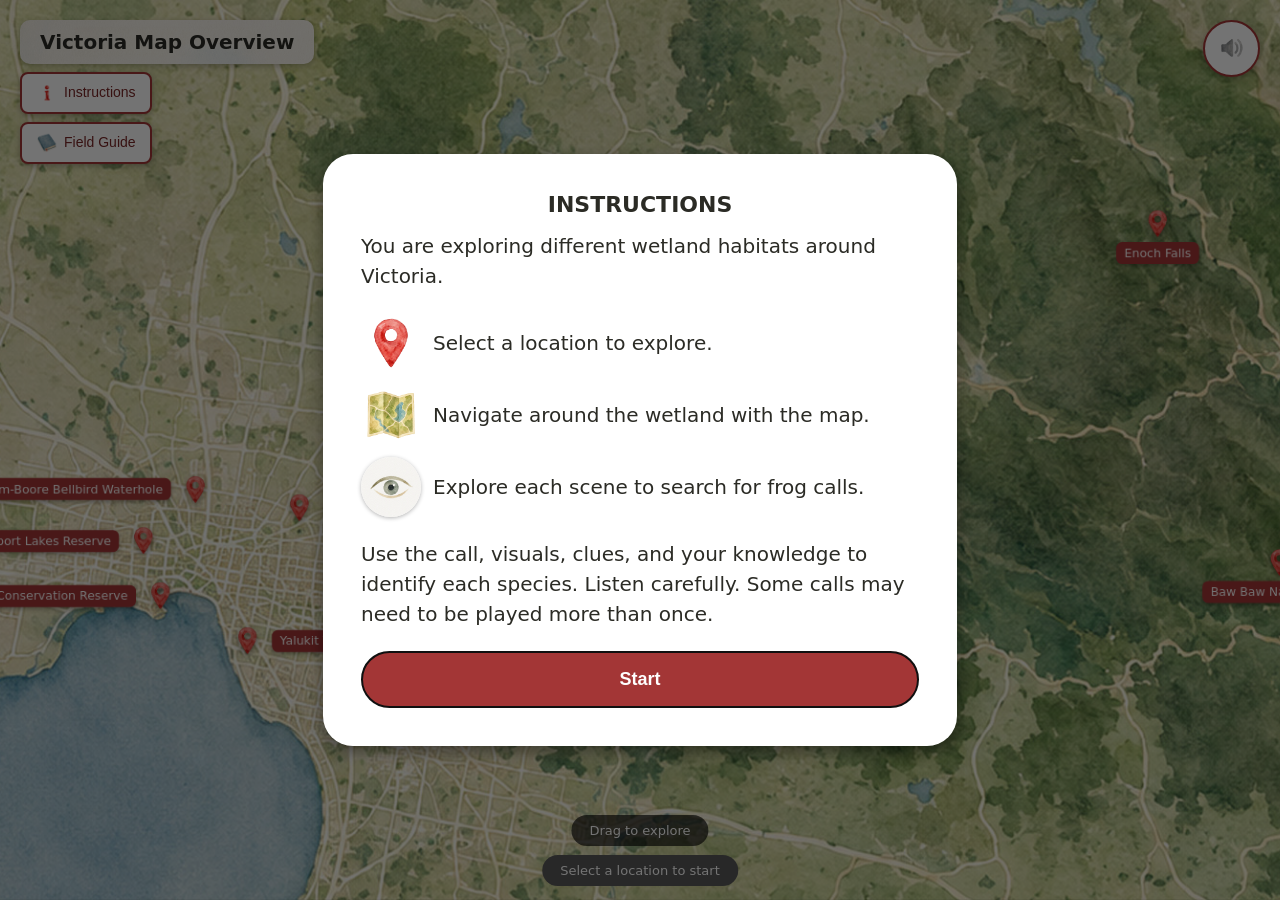
==== commit f6ccb8f1: "Make scene Reserve Map button icon-only on phones, shrink mute buttons, raise scene drag hint Co-Aut" ====
--- a/prototype/index.html
+++ b/prototype/index.html
@@ -112,7 +112,7 @@
            changes. -->
       <button class="icon-btn top-right mute-btn" id="scene-mute-btn" title="Mute sound" aria-label="Mute sound"><img class="mute-icon" id="scene-mute-icon" src="../assets/buttons/Btn_Sound.png" alt="Mute sound"></button>
     </div>
-    <button class="icon-btn scene-map-btn" id="scene-map-btn" data-goto="park" title="Reserve Map"><img src="../assets/buttons/Icon_Map.png" alt="">Reserve Map</button>
+    <button class="icon-btn scene-map-btn" id="scene-map-btn" data-goto="park" title="Reserve Map" aria-label="Reserve Map"><img src="../assets/buttons/Icon_Map.png" alt=""><span class="scene-map-label">Reserve Map</span></button>
 
     <div class="call-indicator" id="call-indicator" hidden>
       <span class="sound-icon">🔊</span> A frog call is echoing somewhere in this scene…
--- a/prototype/styles.css
+++ b/prototype/styles.css
@@ -614,6 +614,31 @@
    pulse-ring animation already used for "sounding" markers elsewhere. */
 .scene-map-btn.pulse-hint {
   animation: pulse-ring 1.4s ease-out infinite;
+}
+/* Phones: the scene's Reserve Map button collapses to a round, icon-only
+   button (48px) — the text label would crowd the call-indicator pill on
+   narrow screens. Its accessible name comes from the explicit aria-label in
+   index.html (the label span is display:none here, which also removes it
+   from the accessibility tree). The pulse hint (box-shadow ring) follows the
+   round shape automatically. */
+@media (max-width: 768px) {
+  .scene-map-btn {
+    width: 48px; height: 48px;
+    padding: 0;
+    border-radius: 50%;
+    display: flex; align-items: center; justify-content: center;
+  }
+  .scene-map-btn img { width: 26px; height: 26px; margin-right: 0; }
+  .scene-map-btn .scene-map-label { display: none; }
+  /* Mute buttons (all three screens) 48px on phones to match it — down
+     from the 57px base size. */
+  .icon-btn.top-right.mute-btn { width: 48px; height: 48px; }
+  .icon-btn.top-right.mute-btn img { width: 26px; height: 26px; }
+  /* Raised above the call-indicator pill, which wraps to 2 lines on narrow
+     phones and reaches ~70px up from the bottom. (Simple fixed raise, per
+     the user's choice — it can occasionally sit over a low hotspot on
+     phones shorter than ~830px.) */
+  #scene-drag-hint { bottom: 84px; }
 }
 /* Hints toward Print once the endgame "found everything" card has sent the
    player to the Field Guide (see openFieldGuide() in script.js) — same
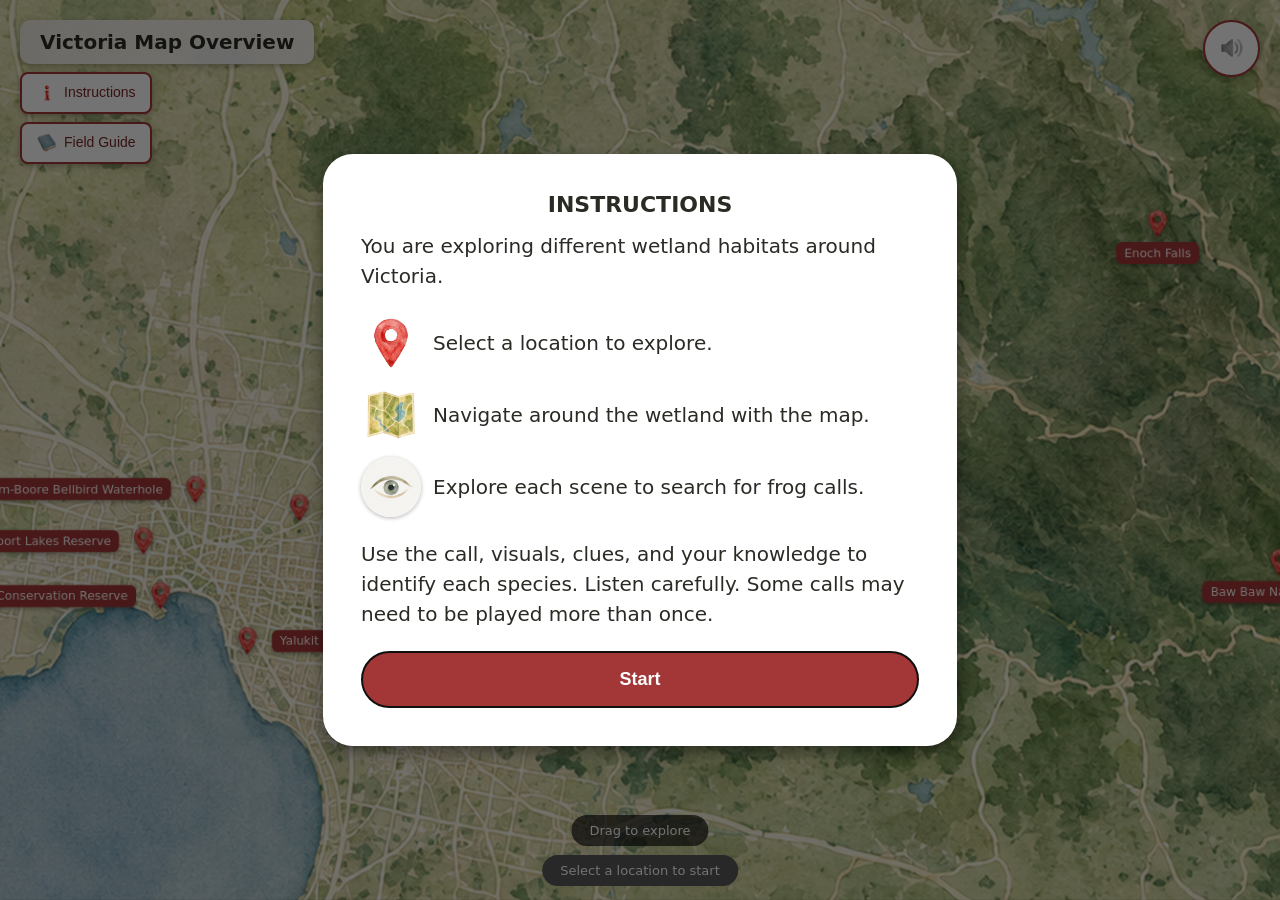
==== commit fd5c11dc: "Add animated Map Overview video and ambient audio Co-Authored-By: Claude Sonnet 5 <noreply@anthropic" ====
--- a/prototype/index.html
+++ b/prototype/index.html
@@ -28,6 +28,7 @@
        the more meaningful stings above mid-playback. Only ever plays this
        one sound, so its src is fixed here rather than set from JS each
        time (unlike feedback-audio, which switches source per event). -->
+  <audio id="map-ambient-audio" src="../assets/scenes/victoria-map-overview-bgs.mp3" loop preload="auto"></audio>
   <audio id="hover-audio" src="../assets/overlays/feedback-sounds/button_hover.mp3" preload="auto"></audio>
 
   <!-- ===================== MAP OVERVIEW ===================== -->
@@ -35,6 +36,12 @@
     <div class="map-bg-wrap" id="map-bg-wrap">
       <div class="map-pan-layer" id="map-pan-layer">
         <img class="map-photo-img" id="map-photo-img" src="../assets/scenes/victoria-map-overview.jpg" alt="Illustrated watercolor map of Victoria, Australia, centered on Melbourne and Port Phillip Bay. Seven wetland reserve locations are marked: five clustered around Melbourne's bayside and inner suburbs, and two further east in forested hill country." draggable="false">
+        <!-- Animated version of the same map, layered exactly over the still
+             above (same box, same 16:9 framing, so pins line up). The still
+             stays underneath as the instant first paint and fallback — the
+             video's src is only assigned after page load, and it fades in
+             once it's actually playing (see initMapVideo(), script.js). -->
+        <video class="map-video" id="map-video" muted loop playsinline preload="none" aria-hidden="true" tabindex="-1"></video>
         <div class="map-pins-frame" id="map-pins-frame">
           <div class="pin unlocked label-right" style="left:25.45%; top:73%;" data-park="yalukit">
             <img class="pin-dot" src="../assets/buttons/Icon_Pin.png" alt="">
--- a/prototype/styles.css
+++ b/prototype/styles.css
@@ -199,6 +199,20 @@
   height: 100%;
   -webkit-user-drag: none;
 }
+/* Animated Map Overview — sits exactly over .map-photo-img inside the same
+   pan layer (so it pans/zooms with it and the pins line up), invisible until
+   script.js marks it .ready, at which point it fades in over the still. */
+.map-video {
+  position: absolute;
+  top: 0; left: 0;
+  width: 100%;
+  height: 100%;
+  object-fit: fill;
+  pointer-events: none;
+  opacity: 0;
+  transition: opacity 0.8s ease;
+}
+.map-video.ready { opacity: 1; }
 .map-pins-frame {
   position: absolute;
   inset: 0;
@@ -1295,6 +1309,54 @@
 }
 
 .result-actions { display: flex; gap: 16px; justify-content: center; }
+/* Phones: the success/fail cards are fixed at 374px on desktop (a short
+   read-then-continue moment, not something that should shrink with the
+   window — see the 2026-09-02 log note), which touched or overran the
+   screen edges on narrow phones and ran off the top/bottom in landscape.
+   Narrow screens (≤768px wide): the card fills the width minus a 16px
+   margin (still capped at 374px), and the photo is sized by screen height
+   the same way the quiz's is (width derived from it via aspect-ratio) so the
+   whole card plus its buttons fits on common phone heights. */
+@media (max-width: 768px) {
+  .result-card {
+    width: min(374px, calc(100vw - 32px));
+    padding: 20px;
+  }
+  .result-card .frog-photo.big,
+  .result-card .fail-mark {
+    height: min(calc(100vw - 72px), 36vh);
+    width: auto;
+    max-width: 100%;
+    margin: 0 auto 14px;
+  }
+}
+/* Short screens, whatever the width — a phone held landscape is often wider
+   than 768px (e.g. 844×390), so this is keyed on height, not the width
+   breakpoint above: smaller photo, and the card (or the success card + its
+   button, wrapped in .result-stack) is capped to the screen height and
+   scrolls internally rather than being cut off with no way to reach it.
+   Padding on the stack gives the inner card's box-shadow room, since
+   overflow clips it otherwise. */
+@media (max-width: 768px), (max-height: 500px) {
+  .fail-card {
+    max-height: calc(100% - 24px);
+    overflow-y: auto;
+  }
+  .result-stack {
+    max-height: calc(100% - 24px);
+    overflow-y: auto;
+    padding: 8px 16px 24px;
+  }
+}
+@media (max-height: 500px) {
+  .result-card .frog-photo.big,
+  .result-card .fail-mark {
+    height: 30vh;
+    width: auto;
+    max-width: 100%;
+    margin: 0 auto 14px;
+  }
+}
 .action-btn {
   background: white;
   color: var(--brand-red-dark);
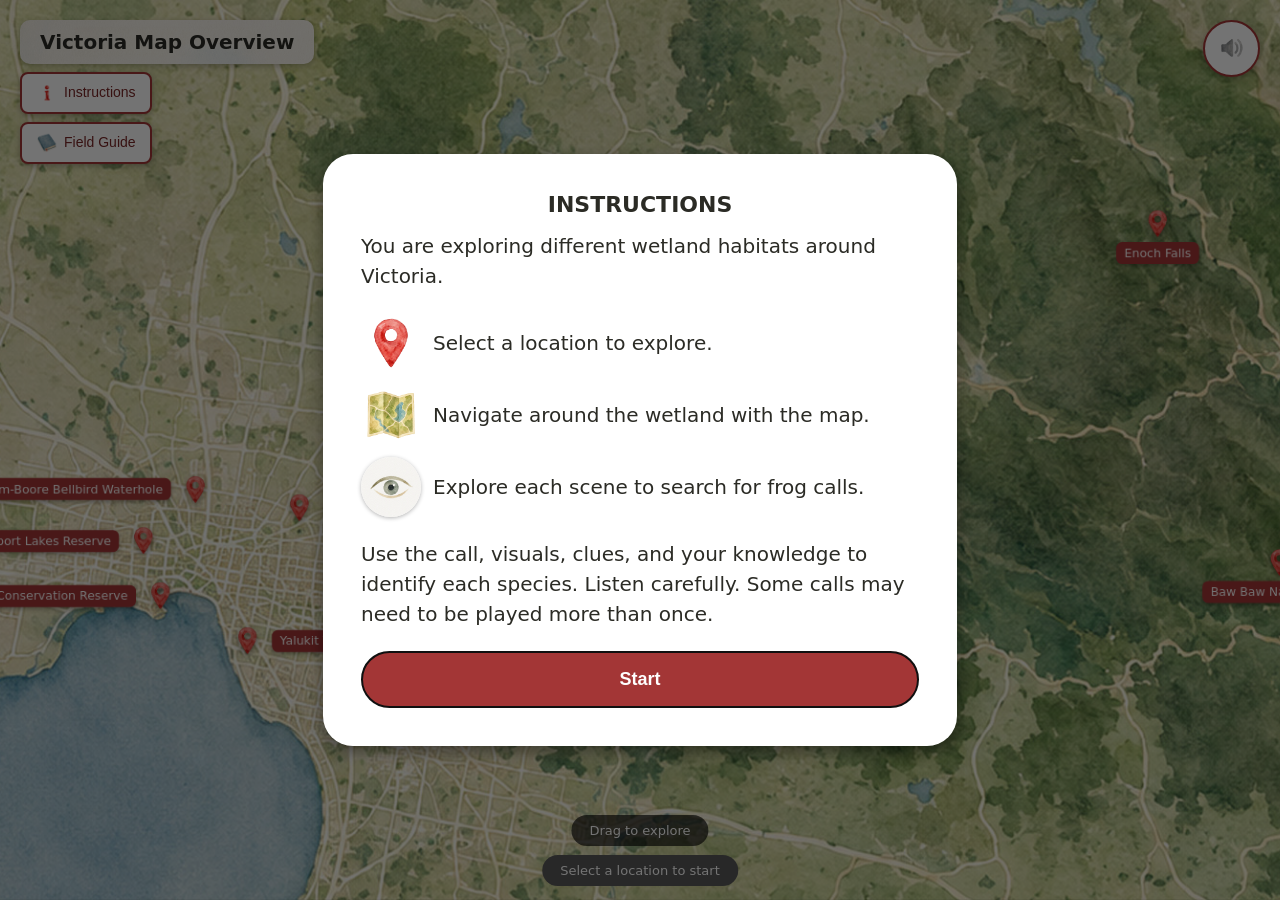
==== commit 6c27123b: "Add 'Scroll for more' cue to the result screens Co-Authored-By: Claude Sonnet 5 <noreply@anthropic.c" ====
--- a/prototype/index.html
+++ b/prototype/index.html
@@ -190,6 +190,11 @@
         <button class="action-btn" data-action="return-map"><img src="../assets/buttons/Icon_Overview.png" alt="">Return to Main Map</button>
       </div>
     </div>
+    <!-- Decorative: only shown while the stack below scrolls internally and
+         has more below the fold (short/landscape screens) — see
+         watchScrollCue() in script.js. Keyboard/AT users reach the hidden
+         content by Tab, which scrolls it into view on its own. -->
+    <div class="hint-pill scroll-cue" aria-hidden="true">Scroll for more <span class="scroll-cue-arrow"></span></div>
   </section>
 
   <!-- ===================== FAIL ===================== -->
@@ -200,6 +205,7 @@
       <p class="fail-text" id="fail-text" tabindex="-1">The frog has fled. Look for it again in another scene!</p>
       <button class="action-btn" data-action="open-park-map"><img src="../assets/buttons/Icon_Map.png" alt="">Open the Reserve's Map</button>
     </div>
+    <div class="hint-pill scroll-cue" aria-hidden="true">Scroll for more <span class="scroll-cue-arrow"></span></div>
   </section>
 
   <!-- ===================== FIELD GUIDE ===================== -->
--- a/prototype/styles.css
+++ b/prototype/styles.css
@@ -1348,6 +1348,33 @@
     padding: 8px 16px 24px;
   }
 }
+/* "Scroll for more" cue for the internally-scrolling result cards above
+   (success stack / fail card on phones and short landscape screens), where
+   the button can sit below the fold with nothing hinting it's there. Same
+   pill as the other on-screen hints; script.js (watchScrollCue) toggles
+   .show only while there's more content below the current scroll position.
+   Static on purpose (no bounce), so there's nothing to add to the
+   reduced-motion list. */
+.scroll-cue {
+  position: absolute;
+  bottom: 14px; left: 50%;
+  transform: translateX(-50%);
+  z-index: 6;
+  pointer-events: none;
+  white-space: nowrap;
+  opacity: 0;
+  transition: opacity 0.25s ease;
+}
+.scroll-cue.show { opacity: 1; }
+.scroll-cue-arrow {
+  display: inline-block;
+  width: 6px; height: 6px;
+  margin: 0 0 2px 6px;
+  border-right: 2px solid currentColor;
+  border-bottom: 2px solid currentColor;
+  transform: rotate(45deg);
+  vertical-align: middle;
+}
 @media (max-height: 500px) {
   .result-card .frog-photo.big,
   .result-card .fail-mark {
